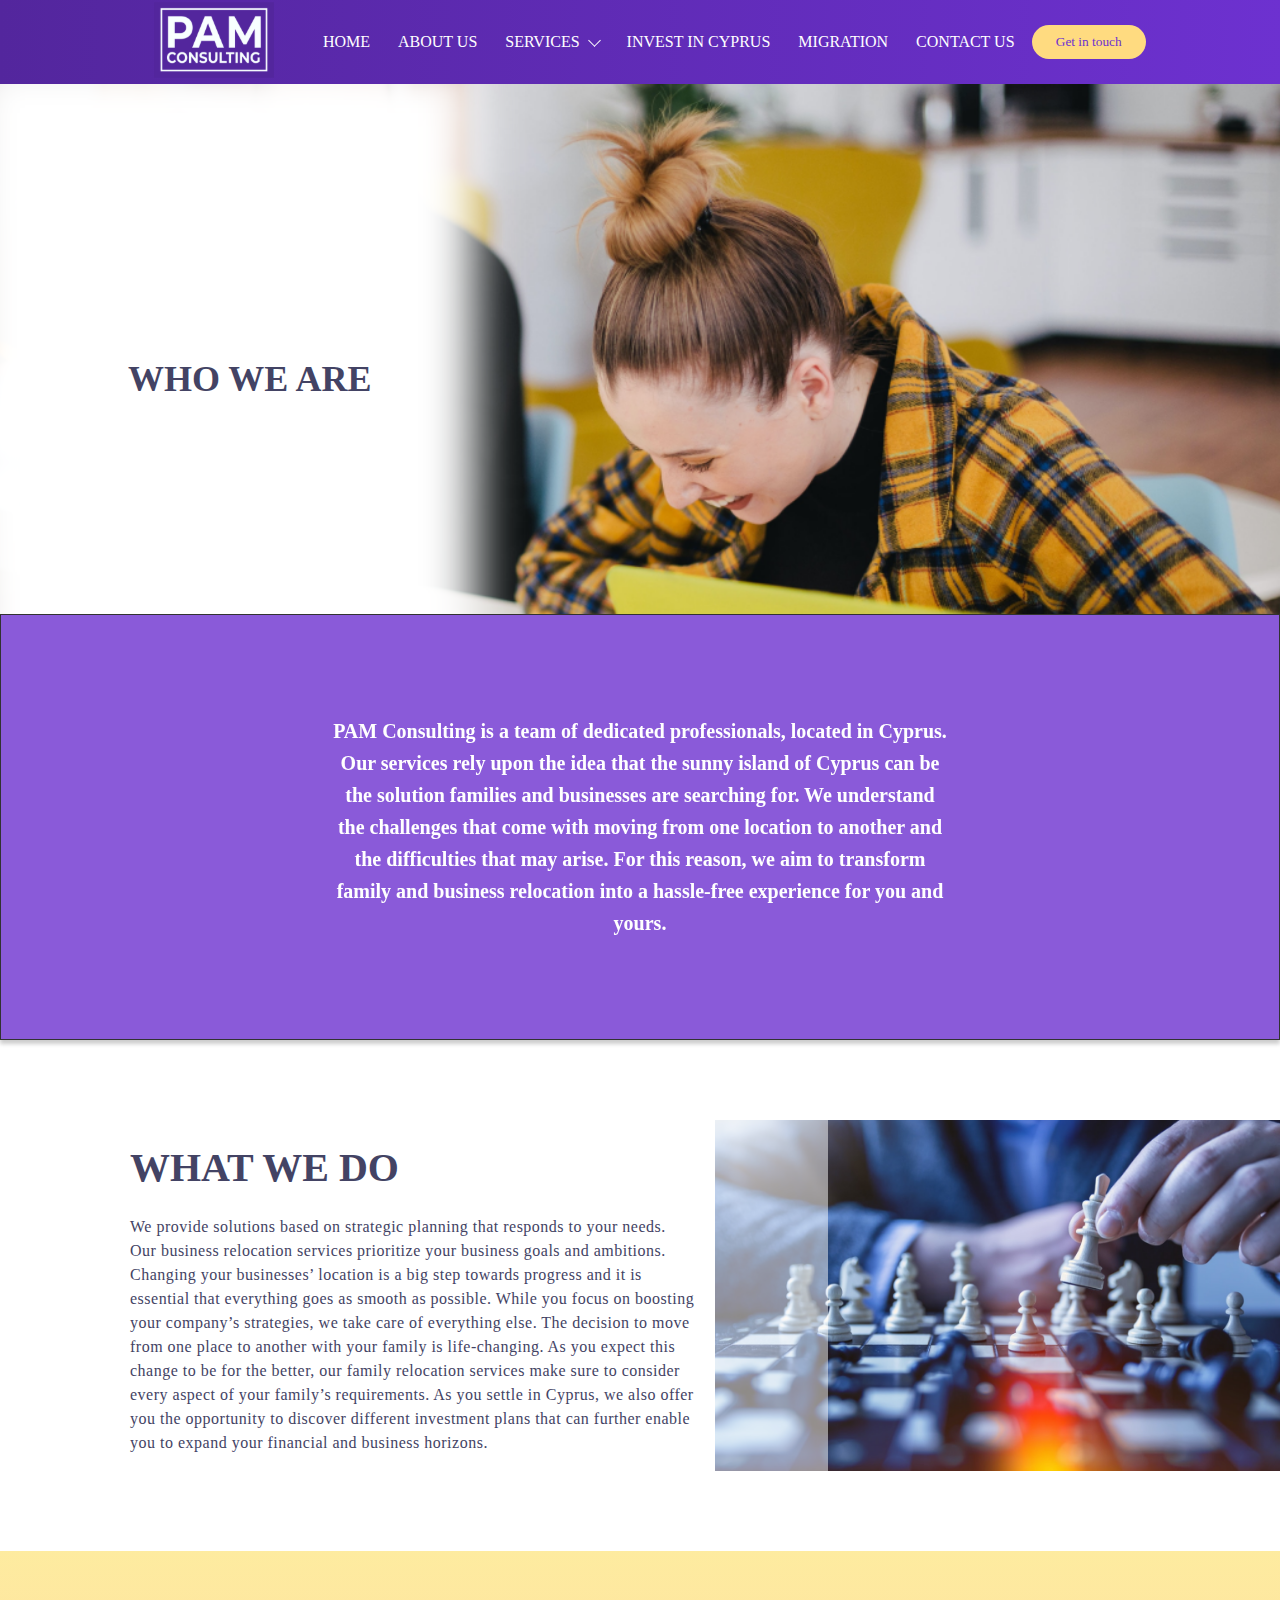
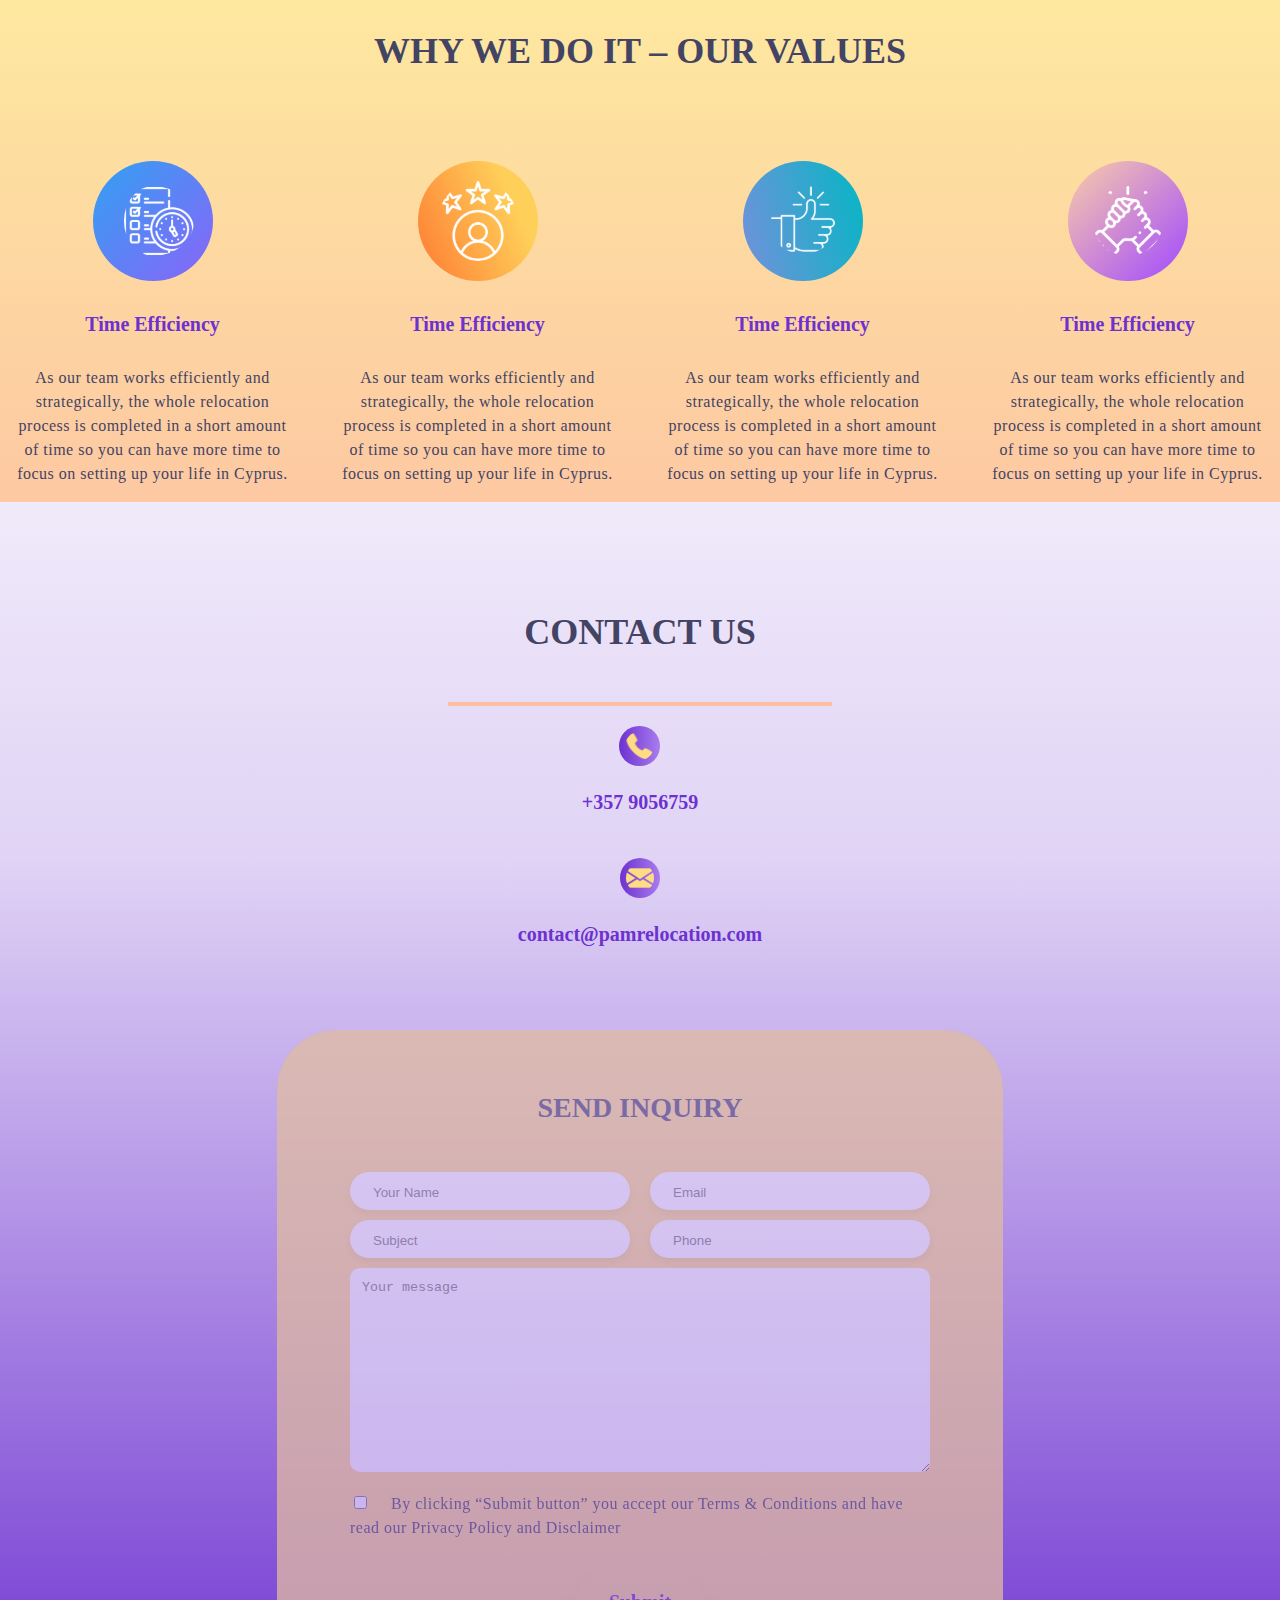
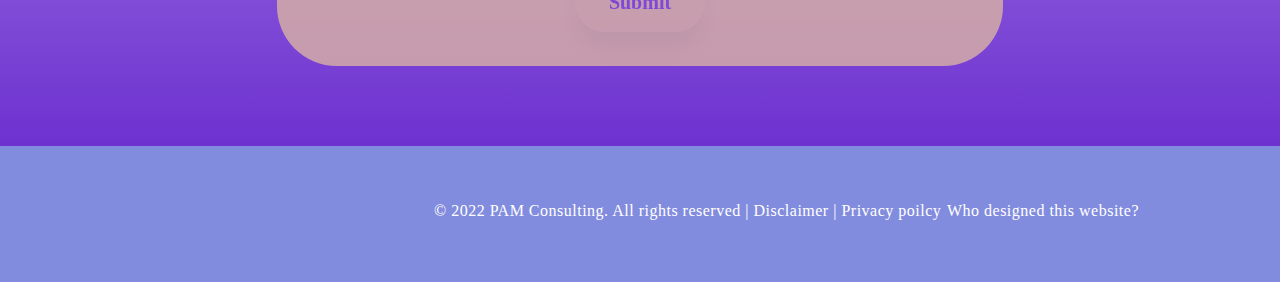
==== about.html @ a54dc1ad "page_About" ====
<!DOCTYPE html>
<html lang="en">
<head>
    <meta charset="UTF-8">
    <meta http-equiv="X-UA-Compatible" content="IE=edge">
    <meta name="viewport" content="width=device-width, initial-scale=1.0">
    <title>About</title>
    <link rel="stylesheet" href="css/about/about.css">
    <link rel="stylesheet" href="css/css_elements/form/form.css">
    <link rel="stylesheet" href="css/css_elements/menu/menu.css">
    <link rel="stylesheet" href="css/css_elements/footer/footer.css">
</head>
<body>
    <header>
        <div class="menu">
            <div class="logo"><img src="./img/header/logo.svg" alt="logo"></div>
        
            <nav>
                <div class="hamb">
                    <div class="hamb__field" id="hamb">
                        <span class="bar"></span>
                        <span class="bar"></span>
                        <span class="bar"></span>
                    </div>
                </div>
                
                <ul class="menu__list" id="menu__list">
                    <li>home</li>
                    <li>about us</li>
                    <li>
                        <a href="" class="menu-link">services</a>
                        <div class="triangle_down"></div>
                        <ul class="menu__sub-list">
                            <li><a href="" class="menu__sub-link">Investments opportunities</a></li>
                            <li><a href="" class="menu__sub-link">Business relocation</a></li>
                            <li><a href="" class="menu__sub-link">Family relocation</a></li>
                        </ul>
                    </li>
                    <li>invest in cyprus</li>
                    <li>migration</li>
                    <li>contact us</li>
                </ul>
            </nav>
            <div class="popup" id="popup"></div>
            
            <button>Get in touch</button>
            
        </div>
    </header>


   <div class="we_are">
    <p>who we are</p>
   </div>
   <div class="we_are_describing">
        <p>PAM Consulting is a team of dedicated professionals, located in Cyprus. 
            Our services rely upon the idea that the sunny island of Cyprus can be the solution families and businesses are searching for. 
            
            We understand the challenges that come with moving from one location to another and the difficulties that may arise. For this reason, we aim to transform family and business relocation into a hassle-free experience for you and yours.</p>
   </div>

   <div class="what_we_do">
    <div class="what_we_do_describing">
        <h2>What we do</h2>
        <p>We provide solutions based on strategic planning that responds to your needs.  Our business relocation services prioritize your business goals and ambitions. Changing your businesses’ location is a big step towards progress and it is essential that everything goes as smooth as possible. While you focus on boosting your company’s strategies, we take care of everything else. 

            The decision to move from one place to another with your family is life-changing. As you expect this change to be for the better, our family relocation services make sure to consider every aspect of your family’s requirements.  As you settle in Cyprus, we also offer you the opportunity to discover different investment plans that can further enable you to expand your financial and business horizons. </p>
    </div>
    <div class="what_we_do_image"></div>
   </div>


   <section class="why_we_do">
        <h2>Why We Do It – Our Values</h2>
        <div class="pluses">
            <div class="pluses_type">
                <img src="./img/about/icons/time 1.svg" alt="">
                <div class="pluses_type_describe">
                    <h4>Time Efficiency </h4>
                    <p>As our team works efficiently and strategically, the whole relocation process is completed in a short amount of time so you can have more time to focus on setting up your life in Cyprus.</p>
                </div>
            </div>
            <div class="pluses_type">
                <img src="./img/about/icons/customer-review 1.svg" alt="">
                <div class="pluses_type_describe">
                    <h4>Time Efficiency </h4>
                    <p>As our team works efficiently and strategically, the whole relocation process is completed in a short amount of time so you can have more time to focus on setting up your life in Cyprus.</p>
                </div>
            </div>
            <div class="pluses_type">
                <img src="./img/about/icons/agreement3.svg" alt="">
                <div class="pluses_type_describe">
                    <h4>Time Efficiency </h4>
                    <p>As our team works efficiently and strategically, the whole relocation process is completed in a short amount of time so you can have more time to focus on setting up your life in Cyprus.</p>
                </div>
            </div>
            <div class="pluses_type">
                <img src="./img/about/icons/support4.svg" alt="">
                <div class="pluses_type_describe">
                    <h4>Time Efficiency </h4>
                    <p>As our team works efficiently and strategically, the whole relocation process is completed in a short amount of time so you can have more time to focus on setting up your life in Cyprus.</p>
                </div>
            </div>
        </div>
   </section>

    <section class="contact">
        <h2>Contact Us</h2>
        <div class="line"></div>
    <div class="contact__info">
        <div class="phone">
            <img src="./img/main/contact/contact_tel_icon.svg" alt="">
            <p>+357 9056759</p>
        </div>
        <div class="mail">
            <img src="./img/main/contact/contact_gmail_icon.svg" alt="">
            <p>contact@pamrelocation.com</p>
        </div>

    </div>
    <div class="form">
        <form action="">
            <h3>send inquiry</h3>
            <div class="form__data"> 
                <input placeholder="Your Name" type="text">
                <input placeholder="Email" type="text">
                <input placeholder="Subject" type="text">
                <input placeholder="Phone" type="text">
                <textarea placeholder="Your message" class="email" name="email" id="" cols="30" rows="10"></textarea>
            </div>
            <div class="privacy_policy">
                <label for="checkbox">
                    <input id="checkbox" type="checkbox">
                    <span>By clicking “Submit button” you accept our Terms & Conditions and have read our Privacy Policy and Disclaimer</span>    
                </label>
                </div>
            <button>Submit</button>
            
        </form>
    </div>
</section>

<footer>
    <div class="footer_info">
        <p>© 2022 PAM Consulting. All rights reserved | Disclaimer | Privacy poilcy</p>
        <p>Who designed this website?</p>
    </div>
  </footer>

    <script src="js/script.js"></script>

</body>
</html>
---- css/about/about.css ----
body {
  padding: 0;
  margin: 0;
  -webkit-box-sizing: border-box;
          box-sizing: border-box;
}
body .we_are {
  background: url("/img/about/offer_team_image_1.png");
  background-size: cover;
  background-repeat: no-repeat;
  width: 100%;
  height: 530px;
  position: relative;
  overflow: hidden;
}
body .we_are p {
  position: absolute;
  top: 45%;
  left: 10%;
  color: black;
  z-index: 2;
  font-family: "Avenir Next";
  font-style: normal;
  font-weight: 600;
  font-size: 36px;
  line-height: 40px;
  /* identical to box height, or 111% */
  text-transform: uppercase;
  /* pam_color5 */
  color: #434364;
}
body .we_are::after {
  content: "";
  display: block;
  width: 513px;
  height: 623px;
  position: absolute;
  top: -31px;
  left: -35px;
  background-image: -webkit-gradient(linear, right top, left top, from(#ffffff), to(#ffffff));
  background-image: linear-gradient(to left, #ffffff, #ffffff);
  opacity: 1;
  -webkit-filter: blur(25px);
          filter: blur(25px);
}
body .we_are_describing {
  background-color: #6D31D0;
  opacity: 0.8;
  border: 1px solid #000000;
  -webkit-box-shadow: 0px 4px 4px rgba(0, 0, 0, 0.25);
          box-shadow: 0px 4px 4px rgba(0, 0, 0, 0.25);
  text-align: center;
  padding: 80px 330px;
}
body .we_are_describing p {
  font-family: "Montserrat";
  font-style: normal;
  font-weight: 600;
  font-size: 20px;
  line-height: 32px;
  color: #FFFFFF;
}
body .what_we_do {
  display: -webkit-box;
  display: -ms-flexbox;
  display: flex;
  -webkit-box-orient: horizontal;
  -webkit-box-direction: normal;
      -ms-flex-direction: row;
          flex-direction: row;
  -webkit-box-flex: 1;
      -ms-flex-positive: 1;
          flex-grow: 1;
  gap: 20px;
  padding: 80px 0px;
}
body .what_we_do .what_we_do_describing {
  margin-left: 130px;
  width: 100%;
}
body .what_we_do .what_we_do_describing h2 {
  font-family: "Avenir Next";
  font-style: normal;
  font-weight: 600;
  font-size: 40px;
  line-height: 29px;
  text-align: left;
  text-transform: uppercase;
  color: #434364;
}
body .what_we_do .what_we_do_describing p {
  font-family: "Avenir Next";
  font-style: normal;
  font-weight: 400;
  font-size: 16px;
  line-height: 24px;
  letter-spacing: 0.5px;
  color: #434364;
}
body .what_we_do .what_we_do_image {
  background: url("/img/about/unsplash_G8ucy10dpM8.png");
  background-size: cover;
  background-repeat: no-repeat;
  width: 100%;
  height: auto;
  position: relative;
}
body .what_we_do .what_we_do_image::before {
  content: "";
  position: absolute;
  background: #FFFFFF;
  opacity: 0.5;
  -webkit-transform: matrix(-1, 0, 0, 1, 0, 0);
          transform: matrix(-1, 0, 0, 1, 0, 0);
  height: 100%;
  width: 20%;
}
body .why_we_do {
  display: -webkit-box;
  display: -ms-flexbox;
  display: flex;
  -webkit-box-orient: vertical;
  -webkit-box-direction: normal;
      -ms-flex-direction: column;
          flex-direction: column;
  background: -webkit-gradient(linear, left top, left bottom, color-stop(-47.89%, #FEFC9E), color-stop(126.42%, #FDBFA3));
  background: linear-gradient(180deg, #FEFC9E -47.89%, #FDBFA3 126.42%);
}
body .why_we_do h2 {
  font-family: "Avenir Next";
  font-style: normal;
  font-weight: 600;
  font-size: 36px;
  line-height: 40px;
  text-align: center;
  text-transform: uppercase;
  color: #434364;
  margin-top: 80px;
}
body .why_we_do .pluses {
  display: -webkit-box;
  display: -ms-flexbox;
  display: flex;
  -webkit-box-orient: horizontal;
  -webkit-box-direction: normal;
      -ms-flex-direction: row;
          flex-direction: row;
  -ms-flex-wrap: wrap;
      flex-wrap: wrap;
  margin-top: 60px;
  -ms-flex-pack: distribute;
      justify-content: space-around;
  gap: 20px;
}
body .why_we_do .pluses .pluses_type {
  width: 280px;
  display: -webkit-box;
  display: -ms-flexbox;
  display: flex;
  -webkit-box-orient: vertical;
  -webkit-box-direction: normal;
      -ms-flex-direction: column;
          flex-direction: column;
  -webkit-box-align: center;
      -ms-flex-align: center;
          align-items: center;
  text-align: center;
}
body .why_we_do .pluses .pluses_type:first-child img:first-child {
  background: linear-gradient(133.48deg, #2EA3F2 -3.48%, #A651FB 130.9%);
  border-radius: 50%;
  padding: 25px 19px 25px 31px;
}
body .why_we_do .pluses .pluses_type:nth-child(2) img {
  background: linear-gradient(66.27deg, #FE6F2D -10.45%, #FFD059 76.78%);
  border-radius: 50%;
  padding: 20px;
  border-radius: 50%;
}
body .why_we_do .pluses .pluses_type:nth-child(3) img {
  background: linear-gradient(75.69deg, #828CDE -12.62%, #00B8C3 103.26%);
  padding: 20px;
  padding: 23px 25px 27px 25px;
  border-radius: 50%;
}
body .why_we_do .pluses .pluses_type:last-child img {
  background: linear-gradient(134.65deg, rgba(255, 185, 175, 0.3) -3.89%, #A651FB 94.34%);
  padding: 23px 25px 27px 25px;
  padding: 25px;
  border-radius: 50%;
}
body .why_we_do .pluses .pluses_type .pluses_type_describe h4 {
  font-family: "Montserrat";
  font-style: normal;
  font-weight: 600;
  font-size: 20px;
  line-height: 32px;
  text-align: center;
  color: #6D31D0;
}
body .why_we_do .pluses .pluses_type .pluses_type_describe p {
  font-family: "Avenir Next";
  font-style: normal;
  font-weight: 400;
  font-size: 16px;
  line-height: 24px;
  text-align: center;
  letter-spacing: 0.5px;
  color: #434364;
}
---- css/css_elements/form/form.css ----
.contact {
  display: -webkit-box;
  display: -ms-flexbox;
  display: flex;
  -webkit-box-orient: vertical;
  -webkit-box-direction: normal;
      -ms-flex-direction: column;
          flex-direction: column;
  -webkit-box-align: center;
      -ms-flex-align: center;
          align-items: center;
  -webkit-box-pack: justify;
      -ms-flex-pack: justify;
          justify-content: space-between;
  padding: 80px 130px;
  background: -webkit-gradient(linear, left top, left bottom, from(rgba(109, 49, 208, 0.1)), color-stop(28.65%, rgba(109, 49, 208, 0.21)), color-stop(53.12%, rgba(109, 49, 208, 0.475)), to(#6D31D0));
  background: linear-gradient(180deg, rgba(109, 49, 208, 0.1) 0%, rgba(109, 49, 208, 0.21) 28.65%, rgba(109, 49, 208, 0.475) 53.12%, #6D31D0 100%);
}
.contact .form {
  max-width: 100%;
  margin-top: 60px;
}
.contact .form form {
  display: -webkit-box;
  display: -ms-flexbox;
  display: flex;
  -webkit-box-orient: vertical;
  -webkit-box-direction: normal;
      -ms-flex-direction: column;
          flex-direction: column;
  -webkit-box-align: center;
      -ms-flex-align: center;
          align-items: center;
  -webkit-box-pack: justify;
      -ms-flex-pack: justify;
          justify-content: space-between;
  max-width: 580px;
  background-color: rgb(255, 219, 128);
  mix-blend-mode: normal;
  opacity: 0.5;
  -webkit-backdrop-filter: blur(500px);
          backdrop-filter: blur(500px);
  border-radius: 60px;
  padding: 34px 300px;
}
.contact .form form h3 {
  font-family: "AvenirNextCyr-Medium";
  font-style: normal;
  font-weight: 600;
  font-size: 28px;
  line-height: 32px;
  text-transform: uppercase;
  color: #434364;
}
.contact .form form .form__data {
  margin-top: 20px;
  display: -webkit-box;
  display: -ms-flexbox;
  display: flex;
  -webkit-box-orient: horizontal;
  -webkit-box-direction: normal;
      -ms-flex-direction: row;
          flex-direction: row;
  -ms-flex-wrap: wrap;
      flex-wrap: wrap;
  -webkit-box-pack: justify;
      -ms-flex-pack: justify;
          justify-content: space-between;
  gap: 10px;
}
.contact .form form .form__data input {
  background: #FFFFFF;
  -webkit-box-shadow: 0px 4px 8px rgba(28, 37, 44, 0.08);
          box-shadow: 0px 4px 8px rgba(28, 37, 44, 0.08);
  border-radius: 20px;
  padding: 12.5px 80px 10.5px 23px;
  border: none;
}
.contact .form form .form__data .email {
  display: -webkit-box;
  display: -ms-flexbox;
  display: flex;
  -webkit-box-flex: 1;
      -ms-flex-positive: 1;
          flex-grow: 1;
  height: 200px;
  border-radius: 10px;
  border: none;
}
.contact .form form .form__data .email::-webkit-input-placeholder {
  padding: 10px;
}
.contact .form form .form__data .email::-moz-placeholder {
  padding: 10px;
}
.contact .form form .form__data .email:-ms-input-placeholder {
  padding: 10px;
}
.contact .form form .form__data .email::-ms-input-placeholder {
  padding: 10px;
}
.contact .form form .form__data .email::placeholder {
  padding: 10px;
}
.contact .form form .privacy_policy {
  margin-top: 20px;
}
.contact .form form .privacy_policy input {
  border: 1px solid #FFFFFF;
  border-radius: 4px;
  margin-right: 20px;
}
.contact .form form .privacy_policy span {
  font-family: "AvenirNextCyr-Medium";
  font-style: normal;
  font-weight: 400;
  font-size: 16px;
  line-height: 24px;
  letter-spacing: 0.5px;
  color: #434364;
}
.contact .form form button {
  margin-top: 32px;
  padding: 18px 34px;
  font-family: "AvenirNextCyr-Medium";
  font-style: normal;
  font-weight: 700;
  font-size: 20px;
  line-height: 120%;
  text-align: center;
  color: #6D31D0;
  background: #FFDB80;
  -webkit-box-shadow: 0px 14px 23px rgba(28, 37, 44, 0.08);
          box-shadow: 0px 14px 23px rgba(28, 37, 44, 0.08);
  border-radius: 30px;
  opacity: 1;
  border: none;
}
.contact h2 {
  font-family: "AvenirNextCyr-Medium";
  font-style: normal;
  font-weight: 600;
  font-size: 36px;
  line-height: 40px;
  text-align: center;
  text-transform: uppercase;
  color: #434364;
}
.contact .line {
  width: 380px;
  margin-top: 20px;
  border: 2px solid #FDBFA3;
}
.contact .contact__info {
  display: -webkit-box;
  display: -ms-flexbox;
  display: flex;
  -webkit-box-orient: vertical;
  -webkit-box-direction: normal;
      -ms-flex-direction: column;
          flex-direction: column;
  -webkit-box-align: center;
      -ms-flex-align: center;
          align-items: center;
  -webkit-box-pack: justify;
      -ms-flex-pack: justify;
          justify-content: space-between;
}
.contact .contact__info div {
  display: -webkit-box;
  display: -ms-flexbox;
  display: flex;
  -webkit-box-orient: vertical;
  -webkit-box-direction: normal;
      -ms-flex-direction: column;
          flex-direction: column;
  -webkit-box-align: center;
      -ms-flex-align: center;
          align-items: center;
  margin-top: 20px;
}
.contact .contact__info div img {
  padding: 6px;
  background: -webkit-gradient(linear, left top, right top, from(#6D31D0), color-stop(104.7%, #AB80EF));
  background: linear-gradient(90deg, #6D31D0 0%, #AB80EF 104.7%);
  border-radius: 20px;
}
.contact .contact__info div p {
  font-family: "Montserrat";
  font-style: normal;
  font-weight: 600;
  font-size: 20px;
  line-height: 32px;
  color: #6D31D0;
  margin-top: 20px;
}

@media (max-width: 1434px) {
  .contact .form form {
    padding: 34px 73px;
  }
}
@media (max-width: 1000px) {
  .contact .form form {
    padding: 16px 60px;
  }
}
@media (max-width: 920px) {
  .contact .form form {
    padding: 16px 41px;
  }
  .contact .form form .form__data input {
    padding: 12.5px 63px 10.5px 23px;
  }
}
@media (max-width: 768px) {
  .contact .form {
    max-width: 100%;
    margin-top: 60px;
  }
  .contact .form form {
    display: -webkit-box;
    display: -ms-flexbox;
    display: flex;
    -webkit-box-orient: vertical;
    -webkit-box-direction: normal;
        -ms-flex-direction: column;
            flex-direction: column;
    -webkit-box-align: center;
        -ms-flex-align: center;
            align-items: center;
    -webkit-box-pack: justify;
        -ms-flex-pack: justify;
            justify-content: space-between;
    max-width: 580px;
    padding: 9px 14px;
  }
  .contact .form form .form__data input {
    padding: 12.5px 30px 10.5px 23px;
    -webkit-box-flex: 1;
        -ms-flex-positive: 1;
            flex-grow: 1;
  }
}
@media (max-width: 480px) {
  .contact {
    padding: 80px 40px;
  }
  .contact .form form .form__data input {
    width: 100%;
  }
}
---- css/css_elements/menu/menu.css ----
header .menu {
  padding: 20px 0;
  max-width: 100%;
  display: -webkit-box;
  display: -ms-flexbox;
  display: flex;
  -webkit-box-orient: horizontal;
  -webkit-box-direction: normal;
      -ms-flex-direction: row;
          flex-direction: row;
  -webkit-box-align: center;
      -ms-flex-align: center;
          align-items: center;
  -webkit-box-pack: justify;
      -ms-flex-pack: justify;
          justify-content: space-between;
  background: linear-gradient(90.49deg, #53269D 0%, #6D31D0 100.2%);
}
header .menu * {
  font-family: "AvenirNextCyr-Medium";
}
header .menu .logo,
header .menu li,
header .menu button {
  cursor: pointer;
}
header .menu .logo {
  margin-left: 130px;
}
header .menu nav > ul {
  display: -webkit-box;
  display: -ms-flexbox;
  display: flex;
  gap: 28px;
}
header .menu nav > ul li {
  list-style-type: none;
  color: #ffffff;
  text-transform: uppercase;
  display: -webkit-box;
  display: -ms-flexbox;
  display: flex;
  -webkit-box-align: center;
      -ms-flex-align: center;
          align-items: center;
}
header .menu nav > ul li img {
  margin-left: 5px;
}
header .menu button {
  background: #FFDB80;
  border-radius: 30px;
  border: none;
  color: #6D31D0;
  padding: 9px 24px;
  margin-right: 110px;
}

header .menu {
  padding: 0 20px;
  display: -webkit-box;
  display: -ms-flexbox;
  display: flex;
  -webkit-box-orient: horizontal;
  -webkit-box-direction: normal;
      -ms-flex-direction: row;
          flex-direction: row;
  -ms-flex-pack: distribute;
      justify-content: space-around;
  -webkit-box-align: center;
      -ms-flex-align: center;
          align-items: center;
}
header .menu .menu__list > li {
  position: relative;
}
header .menu .menu__list > li a {
  text-decoration: none;
}
header .menu .menu__list > li .menu-link {
  color: #FFFFFF;
  font-style: 16px;
}
header .menu .menu__list > li .triangle_down {
  position: relative;
  top: -2px;
  content: "";
  display: inline-block;
  width: 8px;
  height: 8px;
  border-right: 0.1em solid #FFFFFF;
  border-top: 0.1em solid #FFFFFF;
  -webkit-transform: rotate(135deg);
          transform: rotate(135deg);
  margin-left: 10px;
}
header .menu nav .hamb {
  display: none;
}
header .menu nav .popup {
  display: none;
}
header .menu .menu__list > li:hover .menu__sub-list {
  opacity: 1;
  visibility: visible;
  -webkit-transform: translate(0px, 0px);
          transform: translate(0px, 0px);
  pointer-events: all;
  display: -webkit-box;
  display: -ms-flexbox;
  display: flex;
  -webkit-box-orient: vertical;
  -webkit-box-direction: normal;
      -ms-flex-direction: column;
          flex-direction: column;
  -webkit-box-align: center;
      -ms-flex-align: center;
          align-items: center;
  -webkit-box-pack: justify;
      -ms-flex-pack: justify;
          justify-content: space-between;
}
header .menu .menu__sub-list {
  position: absolute;
  top: 100%;
  right: 0;
  background-color: #FFFFFF;
  color: #000;
  padding: 15px;
  min-width: 300px;
  opacity: 0;
  display: none;
  z-index: 99;
  padding: 19px 10px;
  -webkit-transition: 0.5s;
  transition: 0.5s;
}
header .menu .menu__sub-list li {
  font-family: "AvenirNextCyr-Medium";
  font-style: normal;
  font-weight: 400;
  font-size: 18px;
  line-height: 120%;
  text-align: center;
  color: #434364;
}
header .menu .menu__sub-list li:not(:first-child) {
  margin-top: 8px;
}

@media (max-width: 1240px) {
  header .menu .logo {
    margin-left: 20px;
  }
  header .menu button {
    margin-right: 20px;
  }
}
@media (max-width: 1020px) {
  header .menu nav > ul > li {
    font-size: 14px;
  }

  .moving .moving__content img {
    max-width: 17%;
  }
}
@media (max-width: 1000px) {
  header .menu {
    position: fixed;
    top: 0px;
    display: -webkit-box;
    display: -ms-flexbox;
    display: flex;
    -webkit-box-flex: 1;
        -ms-flex-positive: 1;
            flex-grow: 1;
    width: 100%;
    z-index: 99;
  }
  header .menu .menu__list {
    display: none;
  }
  header .menu .menu__list li .triangle_down {
    position: relative;
    top: 14px;
    content: "";
    display: inline-block;
    width: 8px;
    height: 8px;
    border-right: 0.1em solid #000;
    border-top: 0.1em solid #000;
    -webkit-transform: rotate(135deg);
    transform: rotate(135deg);
    margin-left: 10px;
  }
  header .menu nav .hamb {
    display: -webkit-box;
    display: -ms-flexbox;
    display: flex;
    -webkit-box-align: center;
        -ms-flex-align: center;
            align-items: center;
  }
  header .menu .popup .menu__list {
    width: 100%;
    height: 100%;
    display: -webkit-box;
    display: -ms-flexbox;
    display: flex;
    -webkit-box-orient: vertical;
    -webkit-box-direction: normal;
        -ms-flex-direction: column;
            flex-direction: column;
    -webkit-box-align: center;
        -ms-flex-align: center;
            align-items: center;
    -webkit-box-pack: start;
        -ms-flex-pack: start;
            justify-content: start;
    padding: 40px 0;
    overflow: auto;
  }
  header .menu .popup .menu__list li, header .menu .popup .menu__list a {
    margin-top: 9px;
  }
  header .menu .popup .menu__list li {
    width: 100%;
    margin-right: 0;
    display: -webkit-box;
    display: -ms-flexbox;
    display: flex;
    -webkit-box-pack: center;
        -ms-flex-pack: center;
            justify-content: center;
    padding: 20px 0;
    text-decoration: none;
    font-family: "AvenirNextCyr-Medium";
    font-style: normal;
    font-weight: 500;
    font-size: 16px;
    line-height: 140%;
    text-align: center;
    text-transform: uppercase;
    color: #434364;
  }
  header .menu .popup .menu__list li a {
    color: #434364;
  }
  header .menu .bar {
    display: block;
    width: 30px;
    height: 3px;
    margin: 6px auto;
    background-color: #fff;
    -webkit-transition: 0.4s;
    transition: 0.4s;
  }
  header .menu .hamb__field.active .bar:nth-child(2) {
    opacity: 0;
  }
  header .menu .hamb__field.active .bar:nth-child(1) {
    -webkit-transform: translateY(9px) rotate(45deg);
            transform: translateY(9px) rotate(45deg);
  }
  header .menu .hamb__field.active .bar:nth-child(3) {
    -webkit-transform: translateY(-9px) rotate(-45deg);
            transform: translateY(-9px) rotate(-45deg);
  }

  body.noscroll {
    overflow: hidden;
  }

  .menu .popup {
    position: fixed;
    top: 75px;
    left: -100%;
    width: 100%;
    height: 100%;
    background-color: #fff;
    z-index: 100;
    display: -webkit-box;
    display: -ms-flexbox;
    display: flex;
    -webkit-transition: 0.3s;
    transition: 0.3s;
  }

  .popup.open {
    left: 0;
    z-index: 100;
  }
  .popup.open .menu__list .menu__sub-list {
    display: -webkit-box;
    display: -ms-flexbox;
    display: flex;
    -webkit-box-orient: vertical;
    -webkit-box-direction: normal;
        -ms-flex-direction: column;
            flex-direction: column;
    -webkit-box-align: center;
        -ms-flex-align: center;
            align-items: center;
    position: absolute;
    top: 100%;
    left: 120px;
    border: 1px solid #434364;
    color: #000;
    max-width: 200px;
    padding: 15px;
  }

  header .menu {
    display: -webkit-box;
    display: -ms-flexbox;
    display: flex;
    -webkit-box-orient: horizontal;
    -webkit-box-direction: normal;
        -ms-flex-direction: row;
            flex-direction: row;
    padding: 0px;
  }
  header .menu .logo {
    margin-left: 0px;
    -webkit-box-ordinal-group: 2;
        -ms-flex-order: 1;
            order: 1;
  }
  header .menu nav {
    -webkit-box-ordinal-group: 4;
        -ms-flex-order: 3;
            order: 3;
  }
  header .menu button {
    margin-right: 0;
    -webkit-box-ordinal-group: 3;
        -ms-flex-order: 2;
            order: 2;
  }
}
@media (max-width: 480px) {
  header .menu {
    display: -webkit-box;
    display: -ms-flexbox;
    display: flex;
    -webkit-box-orient: horizontal;
    -webkit-box-direction: normal;
        -ms-flex-direction: row;
            flex-direction: row;
    padding: 0px;
  }
  header .menu .logo {
    margin-left: 0px;
    -webkit-box-ordinal-group: 2;
        -ms-flex-order: 1;
            order: 1;
  }
  header .menu nav {
    -webkit-box-ordinal-group: 4;
        -ms-flex-order: 3;
            order: 3;
  }
  header .menu button {
    margin-right: 0;
    -webkit-box-ordinal-group: 3;
        -ms-flex-order: 2;
            order: 2;
  }
}
---- css/css_elements/footer/footer.css ----
footer {
  background: #828CDE;
}
footer .footer_info {
  display: -webkit-box;
  display: -ms-flexbox;
  display: flex;
  -webkit-box-orient: horizontal;
  -webkit-box-direction: normal;
      -ms-flex-direction: row;
          flex-direction: row;
  -webkit-box-align: center;
      -ms-flex-align: center;
          align-items: center;
  -webkit-box-pack: justify;
      -ms-flex-pack: justify;
          justify-content: space-between;
  color: #FFFFFF;
  padding: 37px 141px 43px 434px;
}
footer .footer_info p {
  font-family: "AvenirNextCyr-Medium";
  font-style: normal;
  font-weight: 400;
  font-size: 16px;
  line-height: 24px;
  text-align: center;
  letter-spacing: 0.5px;
  color: #FFFFFF;
}

@media (max-width: 1000px) {
  footer .footer_info {
    padding: 9px 52px 26px 175px;
  }
}
@media (max-width: 480px) {
  footer .footer_info {
    display: -webkit-box;
    display: -ms-flexbox;
    display: flex;
    -webkit-box-orient: vertical;
    -webkit-box-direction: normal;
        -ms-flex-direction: column;
            flex-direction: column;
    gap: 10px;
    padding: 9px 52px 26px 60px;
  }
}
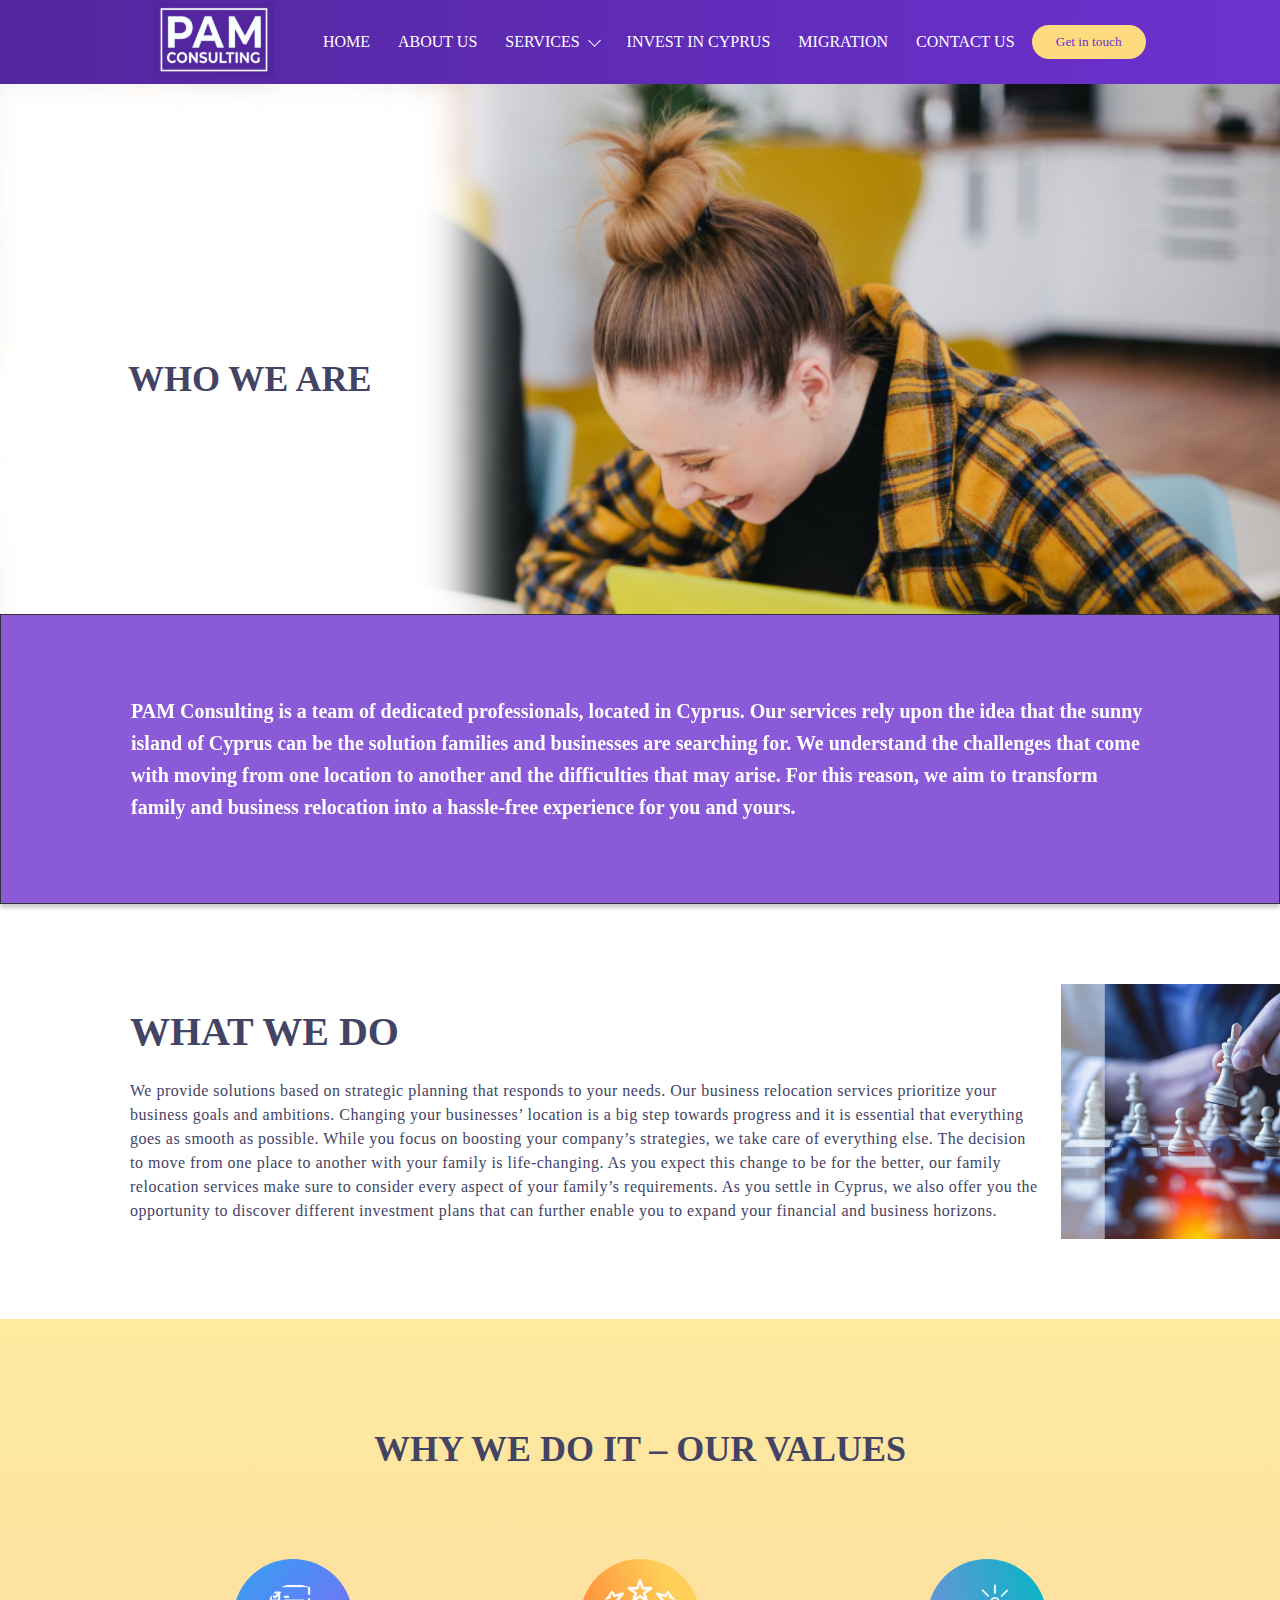
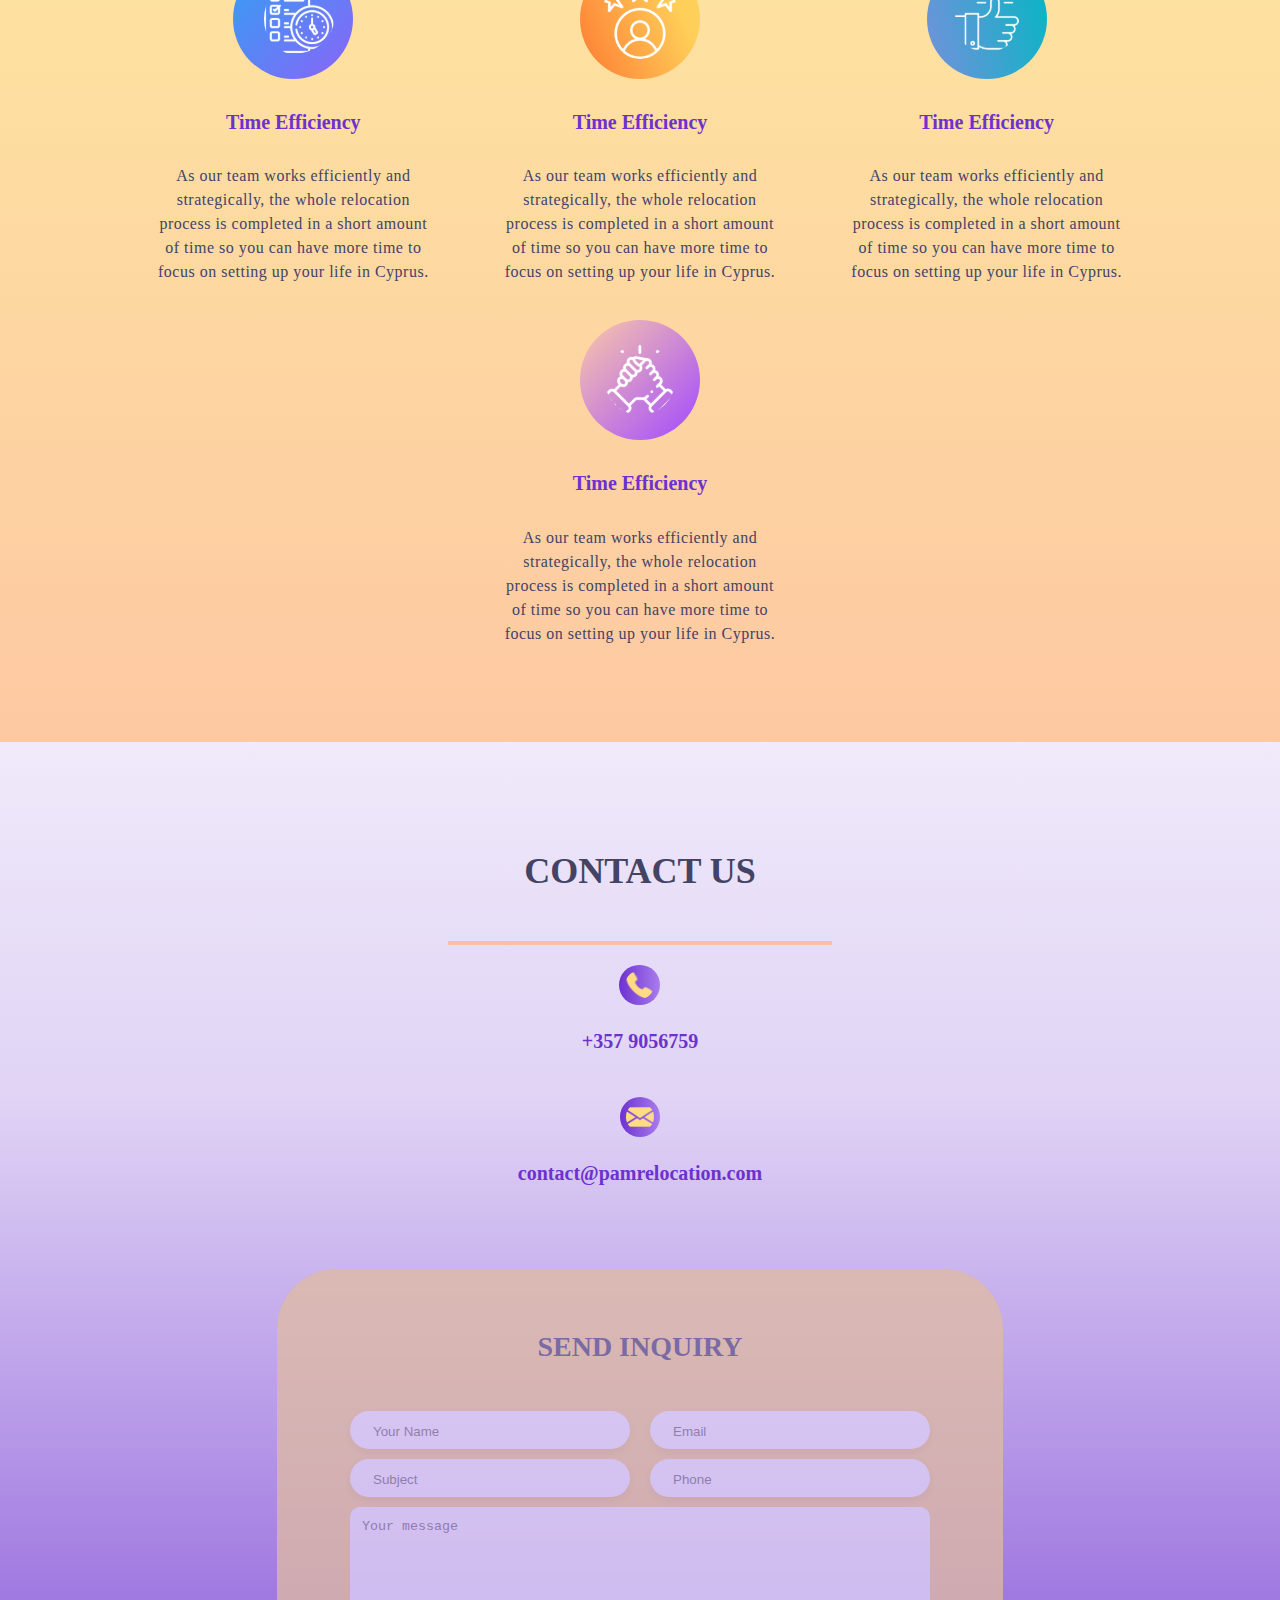
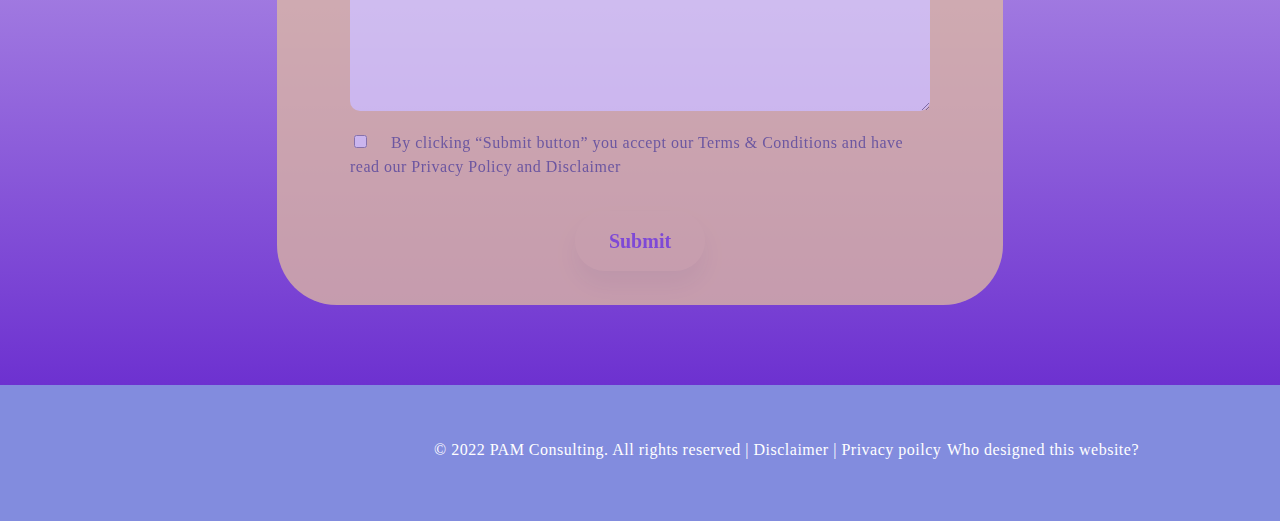
==== commit ba39896e: "adaptive_for_pageAbout" ====
--- a/about.html
+++ b/about.html
@@ -6,6 +6,7 @@
     <meta name="viewport" content="width=device-width, initial-scale=1.0">
     <title>About</title>
     <link rel="stylesheet" href="css/about/about.css">
+    <link rel="stylesheet" href="css/adaptive/adaptive_about.css">
     <link rel="stylesheet" href="css/css_elements/form/form.css">
     <link rel="stylesheet" href="css/css_elements/menu/menu.css">
     <link rel="stylesheet" href="css/css_elements/footer/footer.css">
--- a/css/about/about.css
+++ b/css/about/about.css
@@ -8,6 +8,7 @@
   background: url("/img/about/offer_team_image_1.png");
   background-size: cover;
   background-repeat: no-repeat;
+  background-position-x: center;
   width: 100%;
   height: 530px;
   position: relative;
@@ -19,7 +20,7 @@
   left: 10%;
   color: black;
   z-index: 2;
-  font-family: "Avenir Next";
+  font-family: "AvenirNextCyr-Medium";
   font-style: normal;
   font-weight: 600;
   font-size: 36px;
@@ -49,8 +50,7 @@
   border: 1px solid #000000;
   -webkit-box-shadow: 0px 4px 4px rgba(0, 0, 0, 0.25);
           box-shadow: 0px 4px 4px rgba(0, 0, 0, 0.25);
-  text-align: center;
-  padding: 80px 330px;
+  text-align: left;
 }
 body .we_are_describing p {
   font-family: "Montserrat";
@@ -59,6 +59,7 @@
   font-size: 20px;
   line-height: 32px;
   color: #FFFFFF;
+  margin: 80px 130px;
 }
 body .what_we_do {
   display: -webkit-box;
@@ -76,10 +77,9 @@
 }
 body .what_we_do .what_we_do_describing {
   margin-left: 130px;
-  width: 100%;
 }
 body .what_we_do .what_we_do_describing h2 {
-  font-family: "Avenir Next";
+  font-family: "AvenirNextCyr-Medium";
   font-style: normal;
   font-weight: 600;
   font-size: 40px;
@@ -89,7 +89,7 @@
   color: #434364;
 }
 body .what_we_do .what_we_do_describing p {
-  font-family: "Avenir Next";
+  font-family: "AvenirNextCyr-Medium";
   font-style: normal;
   font-weight: 400;
   font-size: 16px;
@@ -101,6 +101,7 @@
   background: url("/img/about/unsplash_G8ucy10dpM8.png");
   background-size: cover;
   background-repeat: no-repeat;
+  background-position-x: center;
   width: 100%;
   height: auto;
   position: relative;
@@ -125,9 +126,10 @@
           flex-direction: column;
   background: -webkit-gradient(linear, left top, left bottom, color-stop(-47.89%, #FEFC9E), color-stop(126.42%, #FDBFA3));
   background: linear-gradient(180deg, #FEFC9E -47.89%, #FDBFA3 126.42%);
+  padding: 80px 130px;
 }
 body .why_we_do h2 {
-  font-family: "Avenir Next";
+  font-family: "AvenirNextCyr-Medium";
   font-style: normal;
   font-weight: 600;
   font-size: 36px;
@@ -135,7 +137,6 @@
   text-align: center;
   text-transform: uppercase;
   color: #434364;
-  margin-top: 80px;
 }
 body .why_we_do .pluses {
   display: -webkit-box;
@@ -199,7 +200,7 @@
   color: #6D31D0;
 }
 body .why_we_do .pluses .pluses_type .pluses_type_describe p {
-  font-family: "Avenir Next";
+  font-family: "AvenirNextCyr-Medium";
   font-style: normal;
   font-weight: 400;
   font-size: 16px;
--- a/css/adaptive/adaptive_about.css
+++ b/css/adaptive/adaptive_about.css
@@ -0,0 +1,99 @@
+@media (max-width: 1000px) {
+  body .we_are p {
+    top: 120px;
+    left: 35%;
+    z-index: 2;
+  }
+  body .we_are::after {
+    width: 120%;
+    height: 300px;
+    top: -31px;
+    left: -35px;
+  }
+  body .what_we_do {
+    display: -webkit-box;
+    display: -ms-flexbox;
+    display: flex;
+    -webkit-box-orient: vertical;
+    -webkit-box-direction: normal;
+        -ms-flex-direction: column;
+            flex-direction: column;
+    -webkit-box-flex: 1;
+        -ms-flex-positive: 1;
+            flex-grow: 1;
+    gap: 20px;
+    padding: 80px 110px;
+  }
+  body .what_we_do .what_we_do_describing {
+    margin-left: 0px;
+    width: 100%;
+  }
+  body .what_we_do .what_we_do_image {
+    width: 100%;
+    height: 460px;
+  }
+  body .what_we_do .what_we_do_image::before {
+    display: none;
+  }
+}
+@media (max-width: 768px) {
+  body .what_we_do {
+    display: -webkit-box;
+    display: -ms-flexbox;
+    display: flex;
+    -webkit-box-orient: vertical;
+    -webkit-box-direction: normal;
+        -ms-flex-direction: column;
+            flex-direction: column;
+    -webkit-box-flex: 1;
+        -ms-flex-positive: 1;
+            flex-grow: 1;
+    gap: 20px;
+    padding: 60px 0px 0px 0px;
+  }
+  body .what_we_do .what_we_do_describing {
+    width: 100%;
+    padding: 0 0;
+  }
+  body .what_we_do .what_we_do_describing p, body .what_we_do .what_we_do_describing h2 {
+    padding: 0px 80px;
+  }
+  body .what_we_do .what_we_do_image {
+    width: 100%;
+    height: 460px;
+  }
+  body .what_we_do .what_we_do_image::before {
+    display: none;
+  }
+  body .why_we_do {
+    padding: 80px 76px;
+  }
+  body .why_we_do .pluses .pluses_type {
+    width: 241px;
+  }
+}
+@media (max-width: 480px) {
+  body .we_are p {
+    top: 120px;
+    left: 20%;
+    z-index: 2;
+  }
+  body .we_are_describing p {
+    margin: 50px 40px;
+  }
+  body .what_we_do .what_we_do_describing h2,
+body .what_we_do .what_we_do_describing p {
+    padding: 0px 31px;
+  }
+  body .why_we_do {
+    padding: 80px 58px;
+  }
+  body .why_we_do .pluses .pluses_type {
+    width: 152px;
+  }
+  body .contact .line {
+    width: 200px;
+    margin-top: 20px;
+    border: 2px solid #FDBFA3;
+  }
+}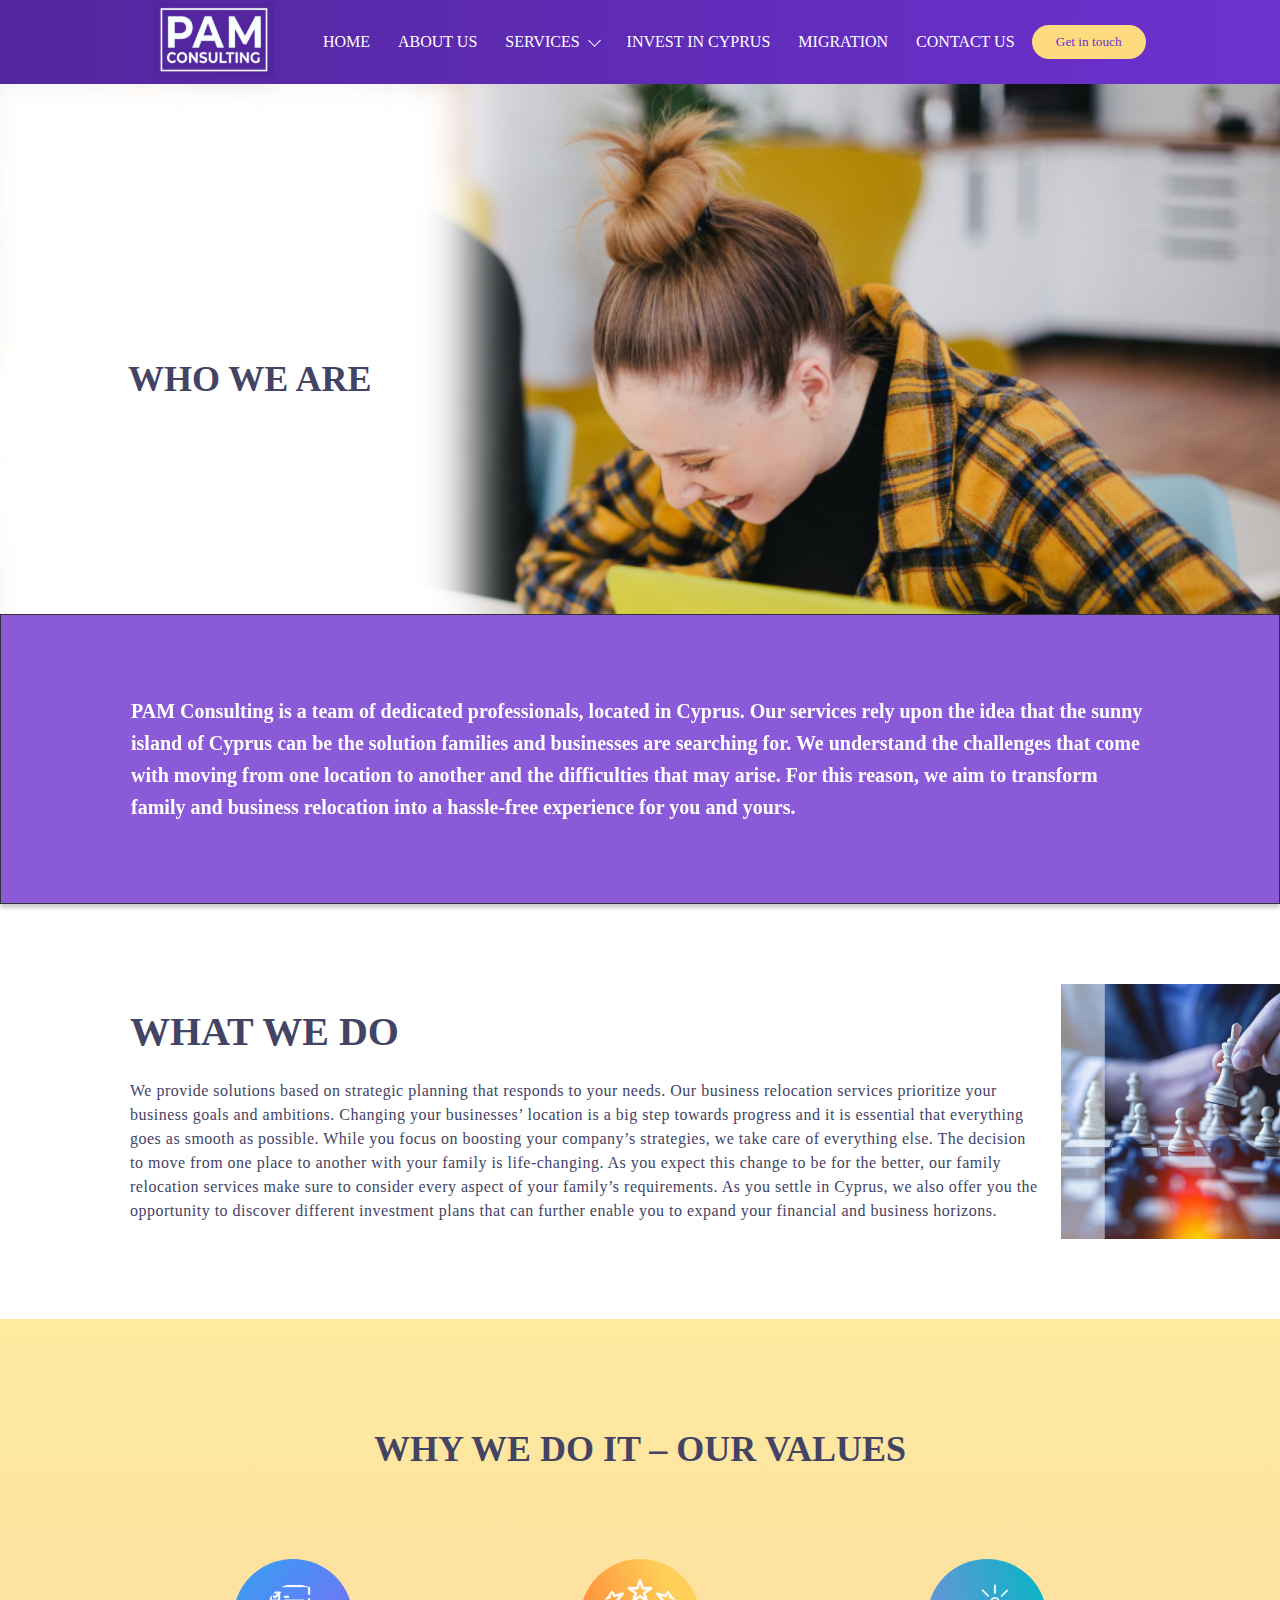
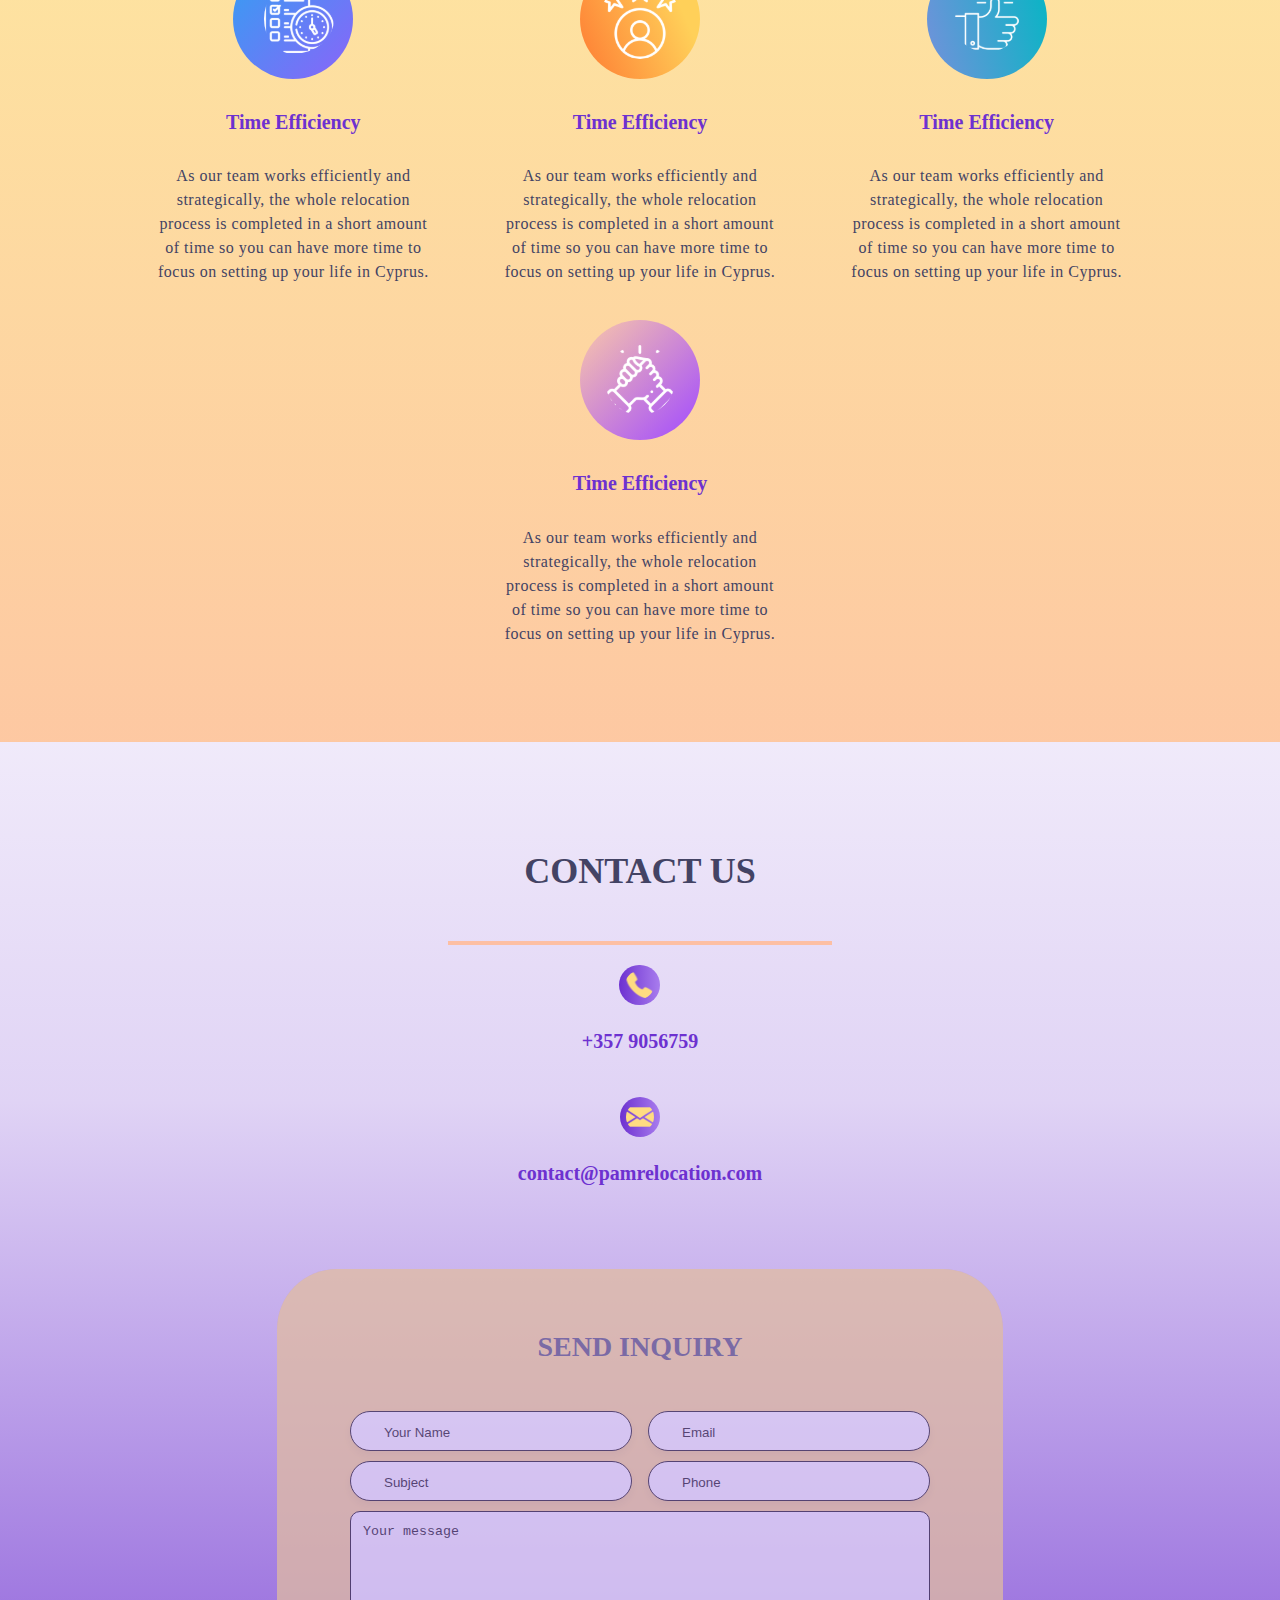
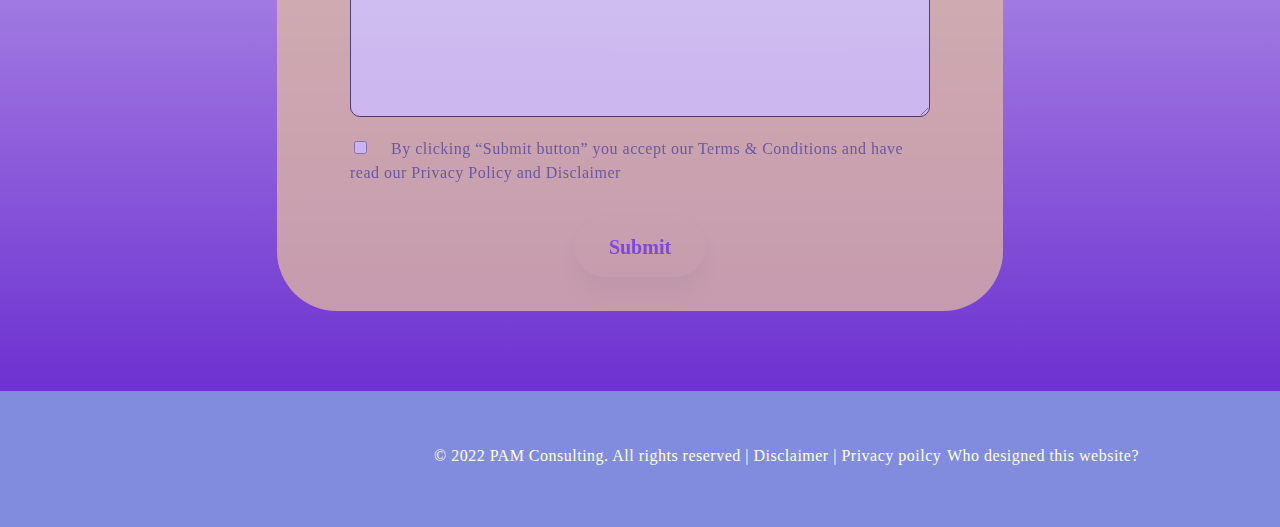
==== commit d17d2030: "formValidation_and_ModalWindow" ====
--- a/about.html
+++ b/about.html
@@ -108,17 +108,17 @@
     <section class="contact">
         <h2>Contact Us</h2>
         <div class="line"></div>
-    <div class="contact__info">
-        <div class="phone">
-            <img src="./img/main/contact/contact_tel_icon.svg" alt="">
-            <p>+357 9056759</p>
-        </div>
-        <div class="mail">
-            <img src="./img/main/contact/contact_gmail_icon.svg" alt="">
-            <p>contact@pamrelocation.com</p>
-        </div>
+        <div class="contact__info">
+            <div class="phone">
+                <img src="./img/main/contact/contact_tel_icon.svg" alt="">
+                <p>+357 9056759</p>
+            </div>
+            <div class="mail">
+                <img src="./img/main/contact/contact_gmail_icon.svg" alt="">
+                <p>contact@pamrelocation.com</p>
+            </div>
+     </div>
 
-    </div>
     <div class="form">
         <form action="">
             <h3>send inquiry</h3>
@@ -135,11 +135,18 @@
                     <span>By clicking “Submit button” you accept our Terms & Conditions and have read our Privacy Policy and Disclaimer</span>    
                 </label>
                 </div>
-            <button>Submit</button>
+                <button class="myBtn">Submit</button>
             
         </form>
     </div>
 </section>
+<div class="modal">
+    <div class="modal-content">
+        <h2>Thank You!</h2>
+        <h3>Your request is being reviewed</h3>
+        <p>One of our team members will get in touch with you soon</p>
+    </div>
+</div>
 
 <footer>
     <div class="footer_info">
--- a/css/about/about.css
+++ b/css/about/about.css
@@ -18,7 +18,6 @@
   position: absolute;
   top: 45%;
   left: 10%;
-  color: black;
   z-index: 2;
   font-family: "AvenirNextCyr-Medium";
   font-style: normal;
--- a/css/css_elements/form/form.css
+++ b/css/css_elements/form/form.css
@@ -1,3 +1,55 @@
+body .modal {
+  display: none;
+  position: fixed;
+  z-index: 99;
+  left: 0;
+  top: 0;
+  width: 100%;
+  height: 100%;
+  overflow: auto;
+  background-color: rgba(86, 97, 87, 0.5);
+}
+body .modal .modal-content {
+  margin: 15% auto;
+  padding: 20px;
+  background: rgba(255, 235, 128, 0.5);
+  -webkit-backdrop-filter: blur(500px);
+          backdrop-filter: blur(500px);
+  width: 80%;
+  text-align: center;
+  border-radius: 30px;
+}
+body .modal .modal-content h2 {
+  font-family: "Avenir Next";
+  font-style: normal;
+  font-weight: 600;
+  font-size: 36px;
+  line-height: 40px;
+  text-align: center;
+  text-transform: uppercase;
+  color: #434364;
+}
+body .modal .modal-content h3 {
+  font-family: "Avenir Next";
+  font-style: normal;
+  font-weight: 600;
+  font-size: 28px;
+  line-height: 32px;
+  text-align: center;
+  text-transform: uppercase;
+  color: #434364;
+}
+body .modal .modal-content p {
+  font-family: "Avenir Next";
+  font-style: normal;
+  font-weight: 400;
+  font-size: 16px;
+  line-height: 24px;
+  text-align: center;
+  letter-spacing: 0.5px;
+  color: #434364;
+}
+
 .contact {
   display: -webkit-box;
   display: -ms-flexbox;
@@ -68,13 +120,50 @@
           justify-content: space-between;
   gap: 10px;
 }
+.contact .form form .form__data .error {
+  padding: 0;
+  font-size: 80%;
+  color: #fff;
+  background-color: #900;
+  border-radius: 0 0 5px 5px;
+  -webkit-box-sizing: border-box;
+          box-sizing: border-box;
+}
+.contact .form form .form__data .error.active {
+  padding: 0.3em;
+  width: 100%;
+}
 .contact .form form .form__data input {
   background: #FFFFFF;
   -webkit-box-shadow: 0px 4px 8px rgba(28, 37, 44, 0.08);
           box-shadow: 0px 4px 8px rgba(28, 37, 44, 0.08);
   border-radius: 20px;
   padding: 12.5px 80px 10.5px 23px;
-  border: none;
+  border: 1.5px solid #000;
+  outline: none;
+}
+.contact .form form .form__data input::-webkit-input-placeholder {
+  padding: 10px;
+  color: #000;
+}
+.contact .form form .form__data input::-moz-placeholder {
+  padding: 10px;
+  color: #000;
+}
+.contact .form form .form__data input:-ms-input-placeholder {
+  padding: 10px;
+  color: #000;
+}
+.contact .form form .form__data input::-ms-input-placeholder {
+  padding: 10px;
+  color: #000;
+}
+.contact .form form .form__data input::placeholder {
+  padding: 10px;
+  color: #000;
+}
+.contact .form form .form__data input:invalid:required {
+  background: rgba(193, 156, 81, 0.3);
 }
 .contact .form form .form__data .email {
   display: -webkit-box;
@@ -85,22 +174,30 @@
           flex-grow: 1;
   height: 200px;
   border-radius: 10px;
-  border: none;
+  border: 1.5px solid #000;
+}
+.contact .form form .form__data .email:invalid:required {
+  background: rgba(193, 156, 81, 0.3);
 }
 .contact .form form .form__data .email::-webkit-input-placeholder {
   padding: 10px;
+  color: #000;
 }
 .contact .form form .form__data .email::-moz-placeholder {
   padding: 10px;
+  color: #000;
 }
 .contact .form form .form__data .email:-ms-input-placeholder {
   padding: 10px;
+  color: #000;
 }
 .contact .form form .form__data .email::-ms-input-placeholder {
   padding: 10px;
+  color: #000;
 }
 .contact .form form .form__data .email::placeholder {
   padding: 10px;
+  color: #000;
 }
 .contact .form form .privacy_policy {
   margin-top: 20px;
@@ -135,6 +232,7 @@
   border-radius: 30px;
   opacity: 1;
   border: none;
+  cursor: pointer;
 }
 .contact h2 {
   font-family: "AvenirNextCyr-Medium";
@@ -203,6 +301,10 @@
 @media (max-width: 1000px) {
   .contact .form form {
     padding: 16px 60px;
+  }
+
+  body .modal .modal-content {
+    margin: 35% auto;
   }
 }
 @media (max-width: 920px) {
--- a/css/css_elements/menu/menu.css
+++ b/css/css_elements/menu/menu.css
@@ -366,5 +366,6 @@
     -webkit-box-ordinal-group: 3;
         -ms-flex-order: 2;
             order: 2;
+    display: none;
   }
 }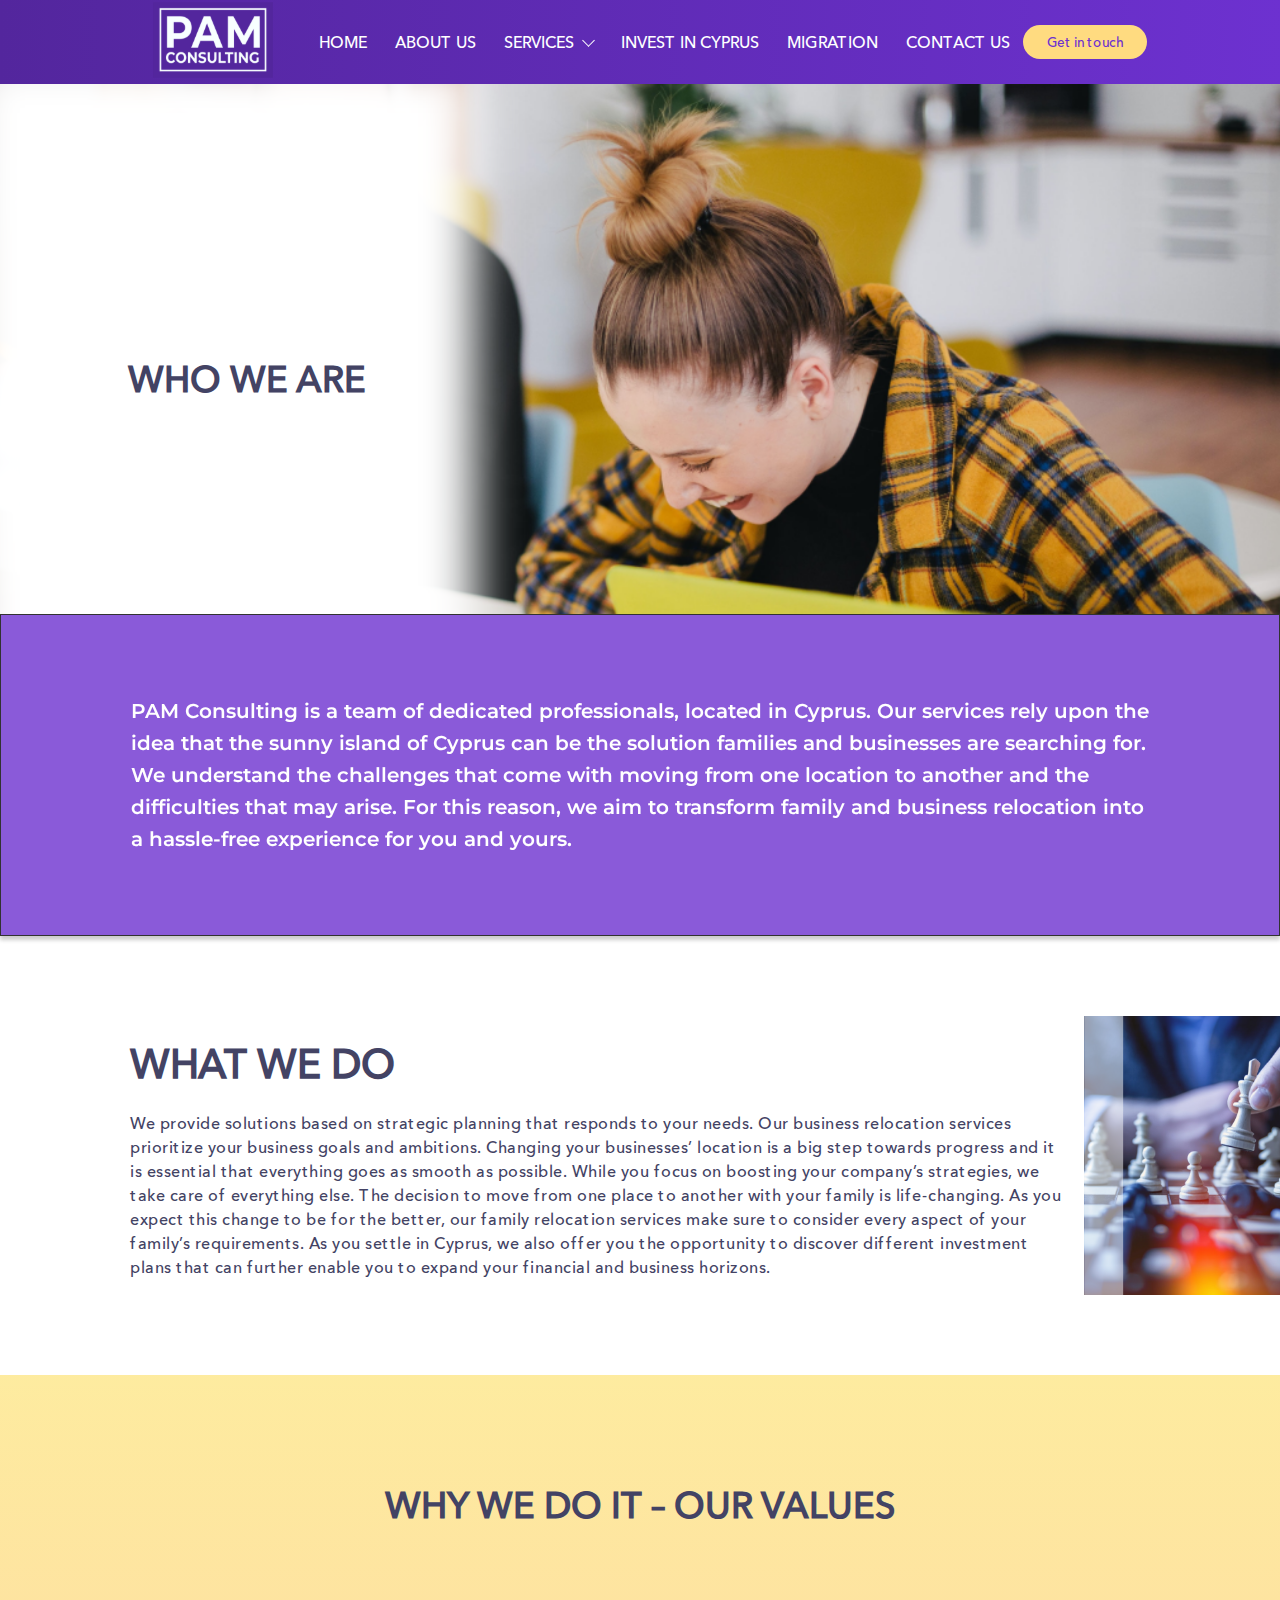
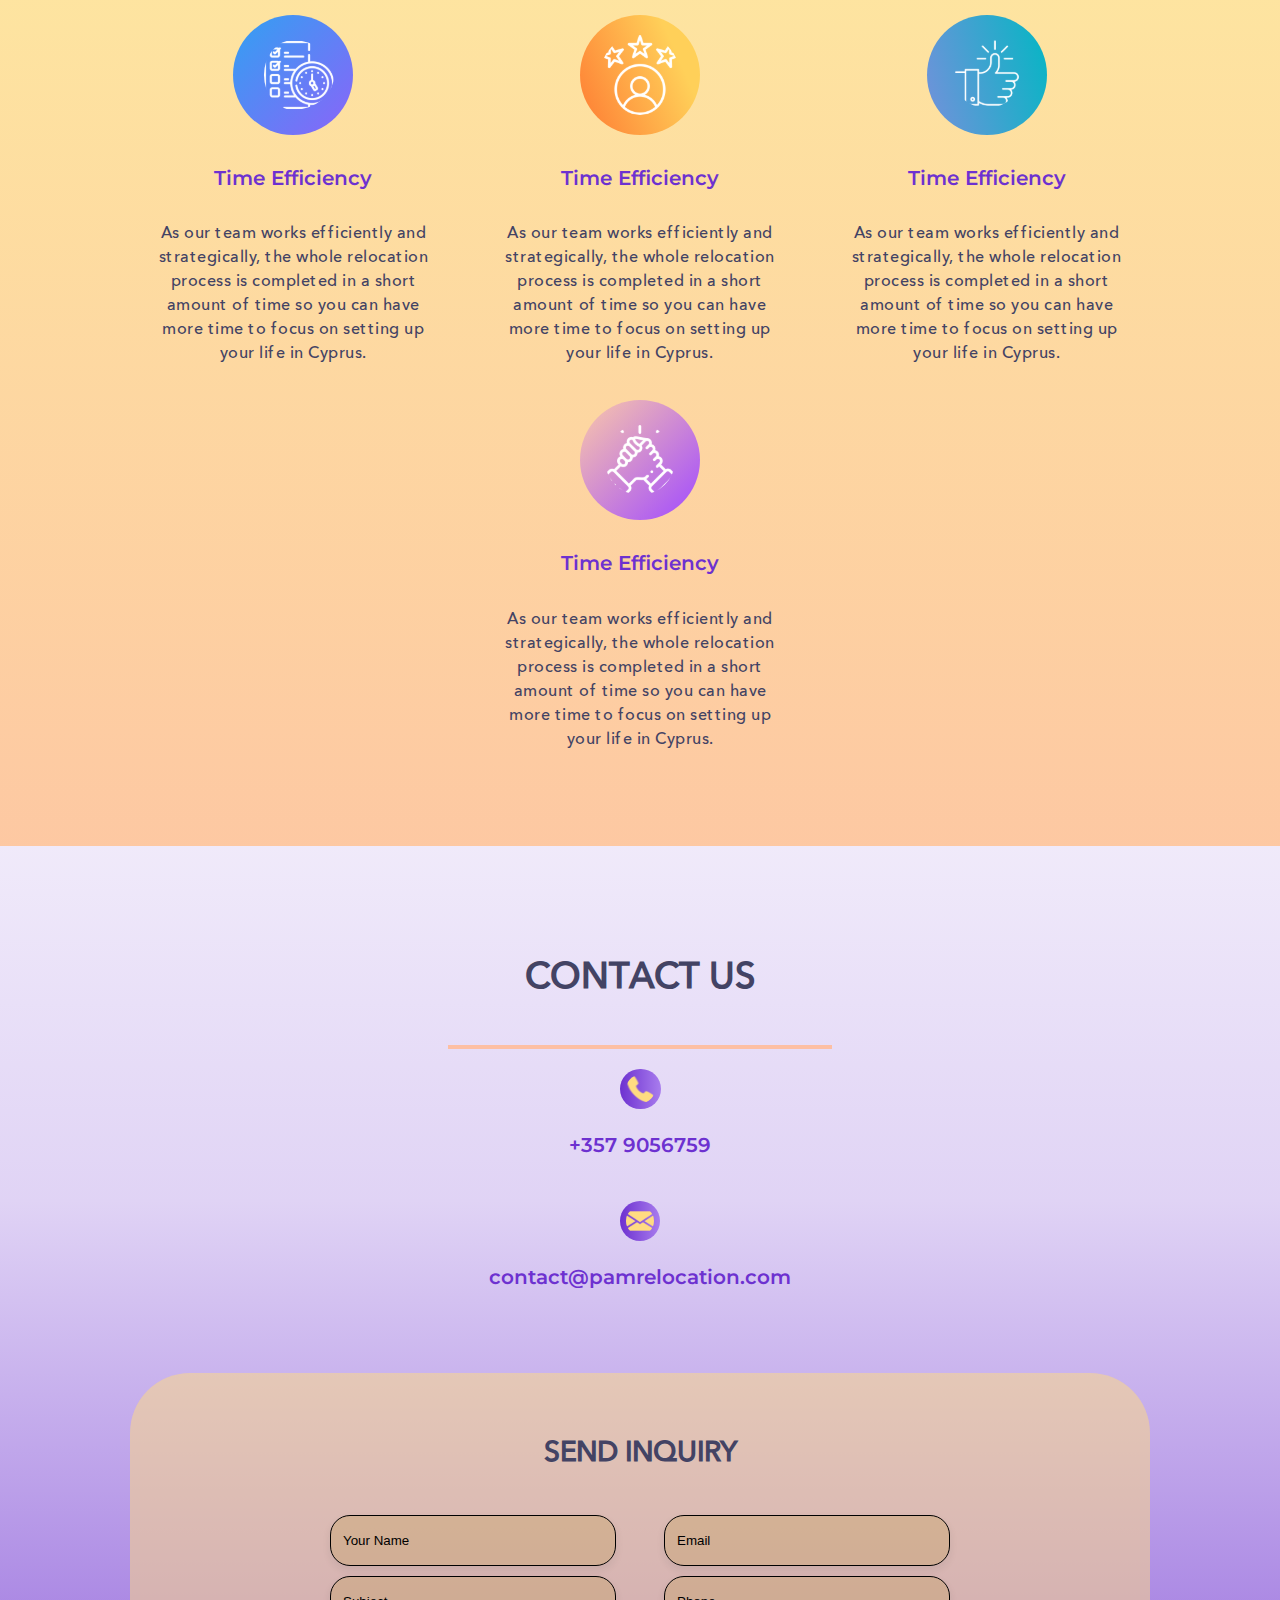
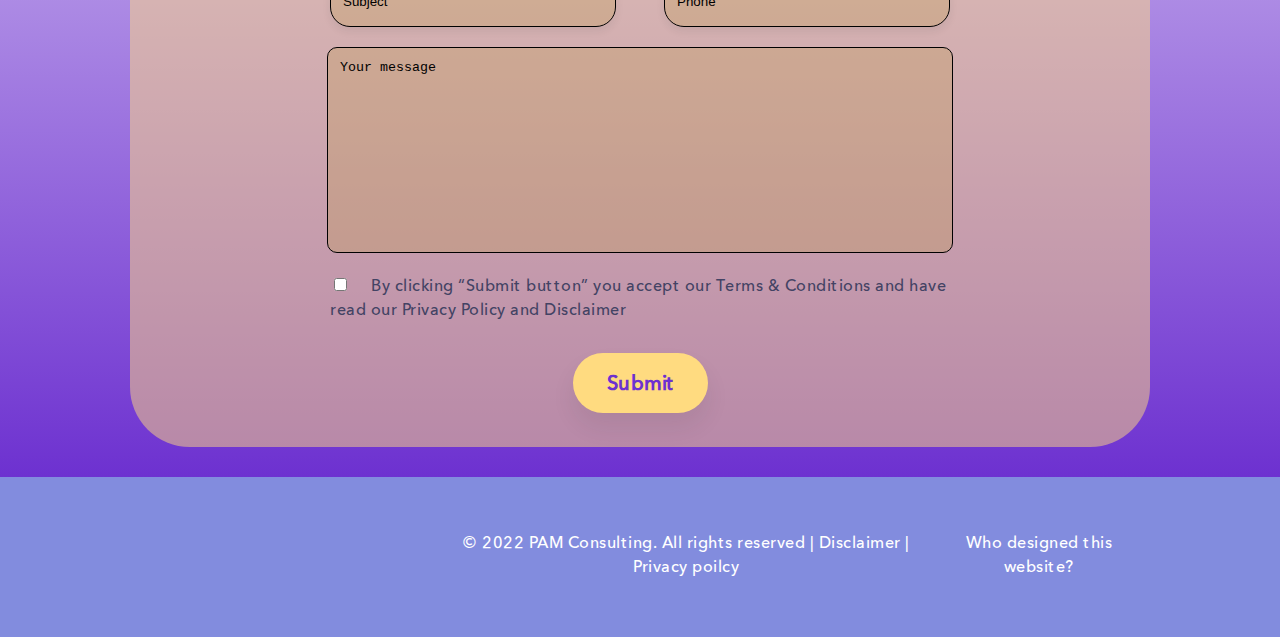
==== commit ad9b001c: "fixed_form" ====
--- a/about.html
+++ b/about.html
@@ -26,20 +26,20 @@
                 </div>
                 
                 <ul class="menu__list" id="menu__list">
-                    <li>home</li>
-                    <li>about us</li>
+                    <li><a href="./index.html">home</a></li>
+                    <li><a href="#">about us</a></li>
                     <li>
                         <a href="" class="menu-link">services</a>
                         <div class="triangle_down"></div>
                         <ul class="menu__sub-list">
-                            <li><a href="" class="menu__sub-link">Investments opportunities</a></li>
-                            <li><a href="" class="menu__sub-link">Business relocation</a></li>
-                            <li><a href="" class="menu__sub-link">Family relocation</a></li>
+                            <li><a href="./investment.html" class="menu__sub-link">Investments opportunities</a></li>
+                            <li><a href="./bussiness.html" class="menu__sub-link">Business relocation</a></li>
+                            <li><a href="./family_relocation.html" class="menu__sub-link">Family relocation</a></li>
                         </ul>
                     </li>
-                    <li>invest in cyprus</li>
-                    <li>migration</li>
-                    <li>contact us</li>
+                    <li><a href="./investment.html">invest in cyprus</a></li>
+                    <li><a href="./migration.html">migration</a></li>
+                    <li><a href="#contact">contact us</a></li>
                 </ul>
             </nav>
             <div class="popup" id="popup"></div>
@@ -105,7 +105,7 @@
         </div>
    </section>
 
-    <section class="contact">
+    <section id="contact" class="contact">
         <h2>Contact Us</h2>
         <div class="line"></div>
         <div class="contact__info">
@@ -119,24 +119,37 @@
             </div>
      </div>
 
-    <div class="form">
-        <form action="">
+     <div class="form">
+        <form action="#" method="get" name="form" enctype="multipart/form-data">
             <h3>send inquiry</h3>
-            <div class="form__data"> 
-                <input placeholder="Your Name" type="text">
-                <input placeholder="Email" type="text">
-                <input placeholder="Subject" type="text">
-                <input placeholder="Phone" type="text">
-                <textarea placeholder="Your message" class="email" name="email" id="" cols="30" rows="10"></textarea>
+            <div class="form__data">
+                <div class="form__name">
+                    <input class="form_name" name="name" placeholder="Your Name" type="text" required minlength="3">
+                    <span class="error error_name" aria-live="polite"></span>
+                </div>
+                <div class="form__email">
+                    <input class="form_email" name="email" placeholder="Email" type="email" required minlength="8">
+                    <span class="error error_email" aria-live="polite"></span>
+                </div>
+                <div class="form__subject">
+                    <input class="form_subject" name="subject" placeholder="Subject" type="text" required>
+                    <span class="error error_subject" aria-live="polite"></span>
+                </div>
+                <div class="form__phone">
+                    <input class="form_phone" name="phone" placeholder="Phone" type="tel" required minlength="10">
+                    <span class="error error_phone" aria-live="polite"></span>
+                </div>                    
             </div>
+            
+            <textarea placeholder="Your message" class="email" name="email" id="" cols="30" rows="10" required></textarea>
+
             <div class="privacy_policy">
                 <label for="checkbox">
                     <input id="checkbox" type="checkbox">
                     <span>By clicking “Submit button” you accept our Terms & Conditions and have read our Privacy Policy and Disclaimer</span>    
                 </label>
-                </div>
-                <button class="myBtn">Submit</button>
-            
+            </div>
+            <button type="submit" class="myBtn">Submit</button>
         </form>
     </div>
 </section>
--- a/css/about/about.css
+++ b/css/about/about.css
@@ -1,3 +1,4 @@
+@import "../style.css";
 body {
   padding: 0;
   margin: 0;
--- a/css/css_elements/form/form.css
+++ b/css/css_elements/form/form.css
@@ -65,11 +65,13 @@
       -ms-flex-pack: justify;
           justify-content: space-between;
   padding: 80px 130px;
+  padding-bottom: 30px;
   background: -webkit-gradient(linear, left top, left bottom, from(rgba(109, 49, 208, 0.1)), color-stop(28.65%, rgba(109, 49, 208, 0.21)), color-stop(53.12%, rgba(109, 49, 208, 0.475)), to(#6D31D0));
   background: linear-gradient(180deg, rgba(109, 49, 208, 0.1) 0%, rgba(109, 49, 208, 0.21) 28.65%, rgba(109, 49, 208, 0.475) 53.12%, #6D31D0 100%);
 }
 .contact .form {
-  max-width: 100%;
+  max-width: 1180px;
+  margin: 0 auto;
   margin-top: 60px;
 }
 .contact .form form {
@@ -86,14 +88,10 @@
   -webkit-box-pack: justify;
       -ms-flex-pack: justify;
           justify-content: space-between;
-  max-width: 580px;
-  background-color: rgb(255, 219, 128);
+  background-color: rgba(255, 219, 128, 0.5);
   mix-blend-mode: normal;
-  opacity: 0.5;
-  -webkit-backdrop-filter: blur(500px);
-          backdrop-filter: blur(500px);
   border-radius: 60px;
-  padding: 34px 300px;
+  padding: 20px 280px;
 }
 .contact .form form h3 {
   font-family: "AvenirNextCyr-Medium";
@@ -103,6 +101,7 @@
   line-height: 32px;
   text-transform: uppercase;
   color: #434364;
+  text-align: center;
 }
 .contact .form form .form__data {
   margin-top: 20px;
@@ -113,6 +112,11 @@
   -webkit-box-direction: normal;
       -ms-flex-direction: row;
           flex-direction: row;
+  -webkit-box-flex: 1;
+      -ms-flex-positive: 1;
+          flex-grow: 1;
+  -ms-flex-negative: 1;
+      flex-shrink: 1;
   -ms-flex-wrap: wrap;
       flex-wrap: wrap;
   -webkit-box-pack: justify;
@@ -120,7 +124,21 @@
           justify-content: space-between;
   gap: 10px;
 }
-.contact .form form .form__data .error {
+.contact .form form .form__data div {
+  display: -webkit-box;
+  display: -ms-flexbox;
+  display: flex;
+  -webkit-box-orient: vertical;
+  -webkit-box-direction: normal;
+      -ms-flex-direction: column;
+          flex-direction: column;
+}
+.contact .form form .form__data div input {
+  position: relative;
+}
+.contact .form form .form__data div .error {
+  position: absolute;
+  margin-top: 40px;
   padding: 0;
   font-size: 80%;
   color: #fff;
@@ -129,18 +147,18 @@
   -webkit-box-sizing: border-box;
           box-sizing: border-box;
 }
-.contact .form form .form__data .error.active {
+.contact .form form .form__data div .error.active {
   padding: 0.3em;
-  width: 100%;
 }
 .contact .form form .form__data input {
   background: #FFFFFF;
   -webkit-box-shadow: 0px 4px 8px rgba(28, 37, 44, 0.08);
           box-shadow: 0px 4px 8px rgba(28, 37, 44, 0.08);
   border-radius: 20px;
-  padding: 12.5px 80px 10.5px 23px;
   border: 1.5px solid #000;
   outline: none;
+  width: 280px;
+  height: 47px;
 }
 .contact .form form .form__data input::-webkit-input-placeholder {
   padding: 10px;
@@ -165,7 +183,7 @@
 .contact .form form .form__data input:invalid:required {
   background: rgba(193, 156, 81, 0.3);
 }
-.contact .form form .form__data .email {
+.contact .form form .email {
   display: -webkit-box;
   display: -ms-flexbox;
   display: flex;
@@ -175,27 +193,30 @@
   height: 200px;
   border-radius: 10px;
   border: 1.5px solid #000;
-}
-.contact .form form .form__data .email:invalid:required {
+  resize: none;
+  width: 100%;
+  margin-top: 20px;
+}
+.contact .form form .email:invalid:required {
   background: rgba(193, 156, 81, 0.3);
 }
-.contact .form form .form__data .email::-webkit-input-placeholder {
-  padding: 10px;
-  color: #000;
-}
-.contact .form form .form__data .email::-moz-placeholder {
-  padding: 10px;
-  color: #000;
-}
-.contact .form form .form__data .email:-ms-input-placeholder {
-  padding: 10px;
-  color: #000;
-}
-.contact .form form .form__data .email::-ms-input-placeholder {
-  padding: 10px;
-  color: #000;
-}
-.contact .form form .form__data .email::placeholder {
+.contact .form form .email::-webkit-input-placeholder {
+  padding: 10px;
+  color: #000;
+}
+.contact .form form .email::-moz-placeholder {
+  padding: 10px;
+  color: #000;
+}
+.contact .form form .email:-ms-input-placeholder {
+  padding: 10px;
+  color: #000;
+}
+.contact .form form .email::-ms-input-placeholder {
+  padding: 10px;
+  color: #000;
+}
+.contact .form form .email::placeholder {
   padding: 10px;
   color: #000;
 }
@@ -293,12 +314,17 @@
   margin-top: 20px;
 }
 
-@media (max-width: 1434px) {
+@media (max-width: 1407px) {
   .contact .form form {
-    padding: 34px 73px;
-  }
-}
-@media (max-width: 1000px) {
+    padding: 34px 200px;
+  }
+}
+@media (max-width: 1261px) {
+  .contact .form form {
+    padding: 34px 152px;
+  }
+}
+@media (max-width: 1151px) {
   .contact .form form {
     padding: 16px 60px;
   }
@@ -307,20 +333,27 @@
     margin: 35% auto;
   }
 }
-@media (max-width: 920px) {
+@media (max-width: 1000px) {
+  .contact .form {
+    max-width: 600px;
+  }
+  .contact .form form .form__data > div > input {
+    width: 224px;
+  }
+}
+@media (max-width: 852px) {
+  .contact .form form .form__data > div > input {
+    width: 200px;
+    height: 35px;
+  }
+}
+@media (max-width: 806px) {
   .contact .form form {
-    padding: 16px 41px;
-  }
-  .contact .form form .form__data input {
-    padding: 12.5px 63px 10.5px 23px;
-  }
-}
-@media (max-width: 768px) {
-  .contact .form {
-    max-width: 100%;
-    margin-top: 60px;
-  }
-  .contact .form form {
+    padding: 16px 40px;
+  }
+}
+@media (max-width: 767px) {
+  .contact .form form .form__data {
     display: -webkit-box;
     display: -ms-flexbox;
     display: flex;
@@ -328,27 +361,14 @@
     -webkit-box-direction: normal;
         -ms-flex-direction: column;
             flex-direction: column;
-    -webkit-box-align: center;
-        -ms-flex-align: center;
-            align-items: center;
-    -webkit-box-pack: justify;
-        -ms-flex-pack: justify;
-            justify-content: space-between;
-    max-width: 580px;
-    padding: 9px 14px;
-  }
-  .contact .form form .form__data input {
-    padding: 12.5px 30px 10.5px 23px;
-    -webkit-box-flex: 1;
-        -ms-flex-positive: 1;
-            flex-grow: 1;
-  }
-}
-@media (max-width: 480px) {
+    width: 100%;
+  }
+  .contact .form form .form__data div > input {
+    width: 100%;
+  }
+}
+@media (max-width: 566px) {
   .contact {
-    padding: 80px 40px;
-  }
-  .contact .form form .form__data input {
-    width: 100%;
+    padding: 80px 10px;
   }
 }--- a/css/css_elements/menu/menu.css
+++ b/css/css_elements/menu/menu.css
@@ -35,7 +35,6 @@
 }
 header .menu nav > ul li {
   list-style-type: none;
-  color: #ffffff;
   text-transform: uppercase;
   display: -webkit-box;
   display: -ms-flexbox;
@@ -46,6 +45,10 @@
 }
 header .menu nav > ul li img {
   margin-left: 5px;
+}
+header .menu nav > ul li a {
+  text-decoration: none;
+  color: #ffffff;
 }
 header .menu button {
   background: #FFDB80;
@@ -119,6 +122,9 @@
   -webkit-box-pack: justify;
       -ms-flex-pack: justify;
           justify-content: space-between;
+}
+header .menu .menu__list > li:hover .menu__sub-list li > a {
+  color: #53269D;
 }
 header .menu .menu__sub-list {
   position: absolute;
@@ -156,7 +162,7 @@
     margin-right: 20px;
   }
 }
-@media (max-width: 1020px) {
+@media (max-width: 1066px) {
   header .menu nav > ul > li {
     font-size: 14px;
   }
@@ -274,7 +280,7 @@
 
   .menu .popup {
     position: fixed;
-    top: 75px;
+    top: 83px;
     left: -100%;
     width: 100%;
     height: 100%;
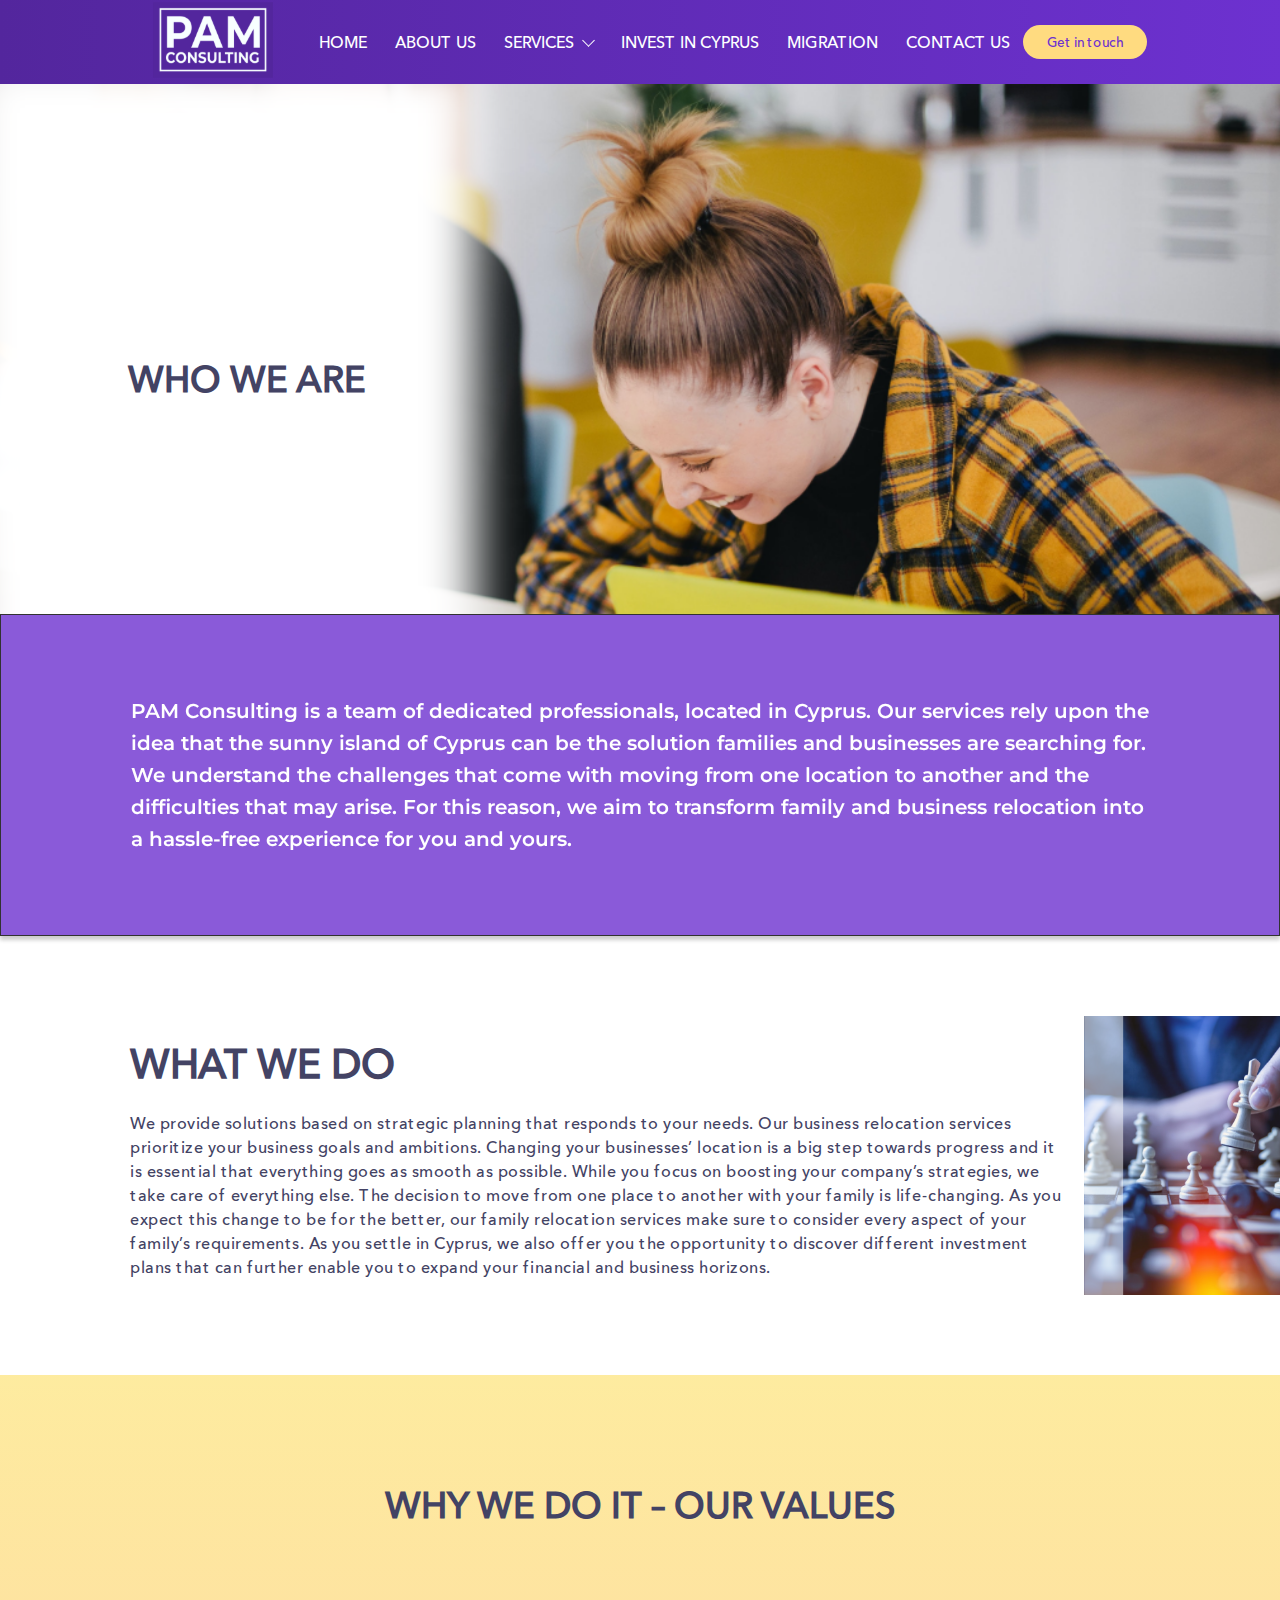
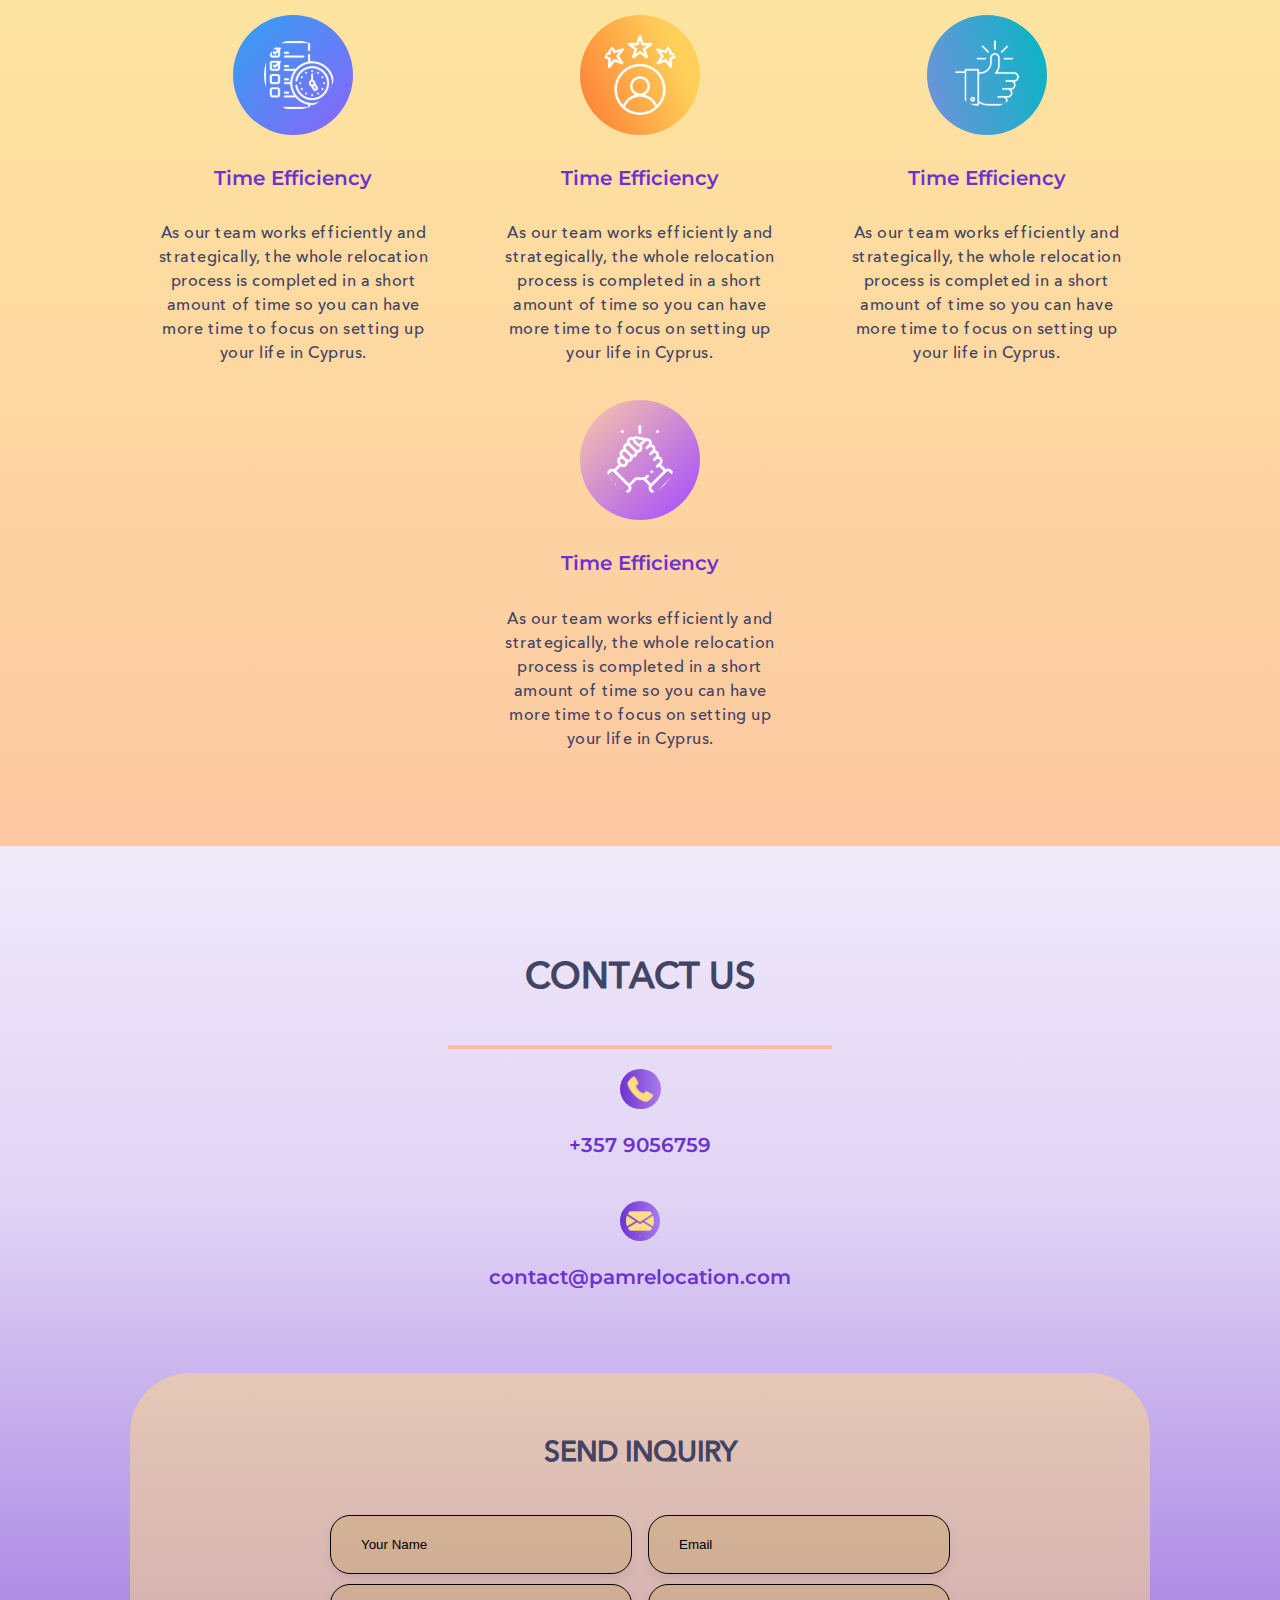
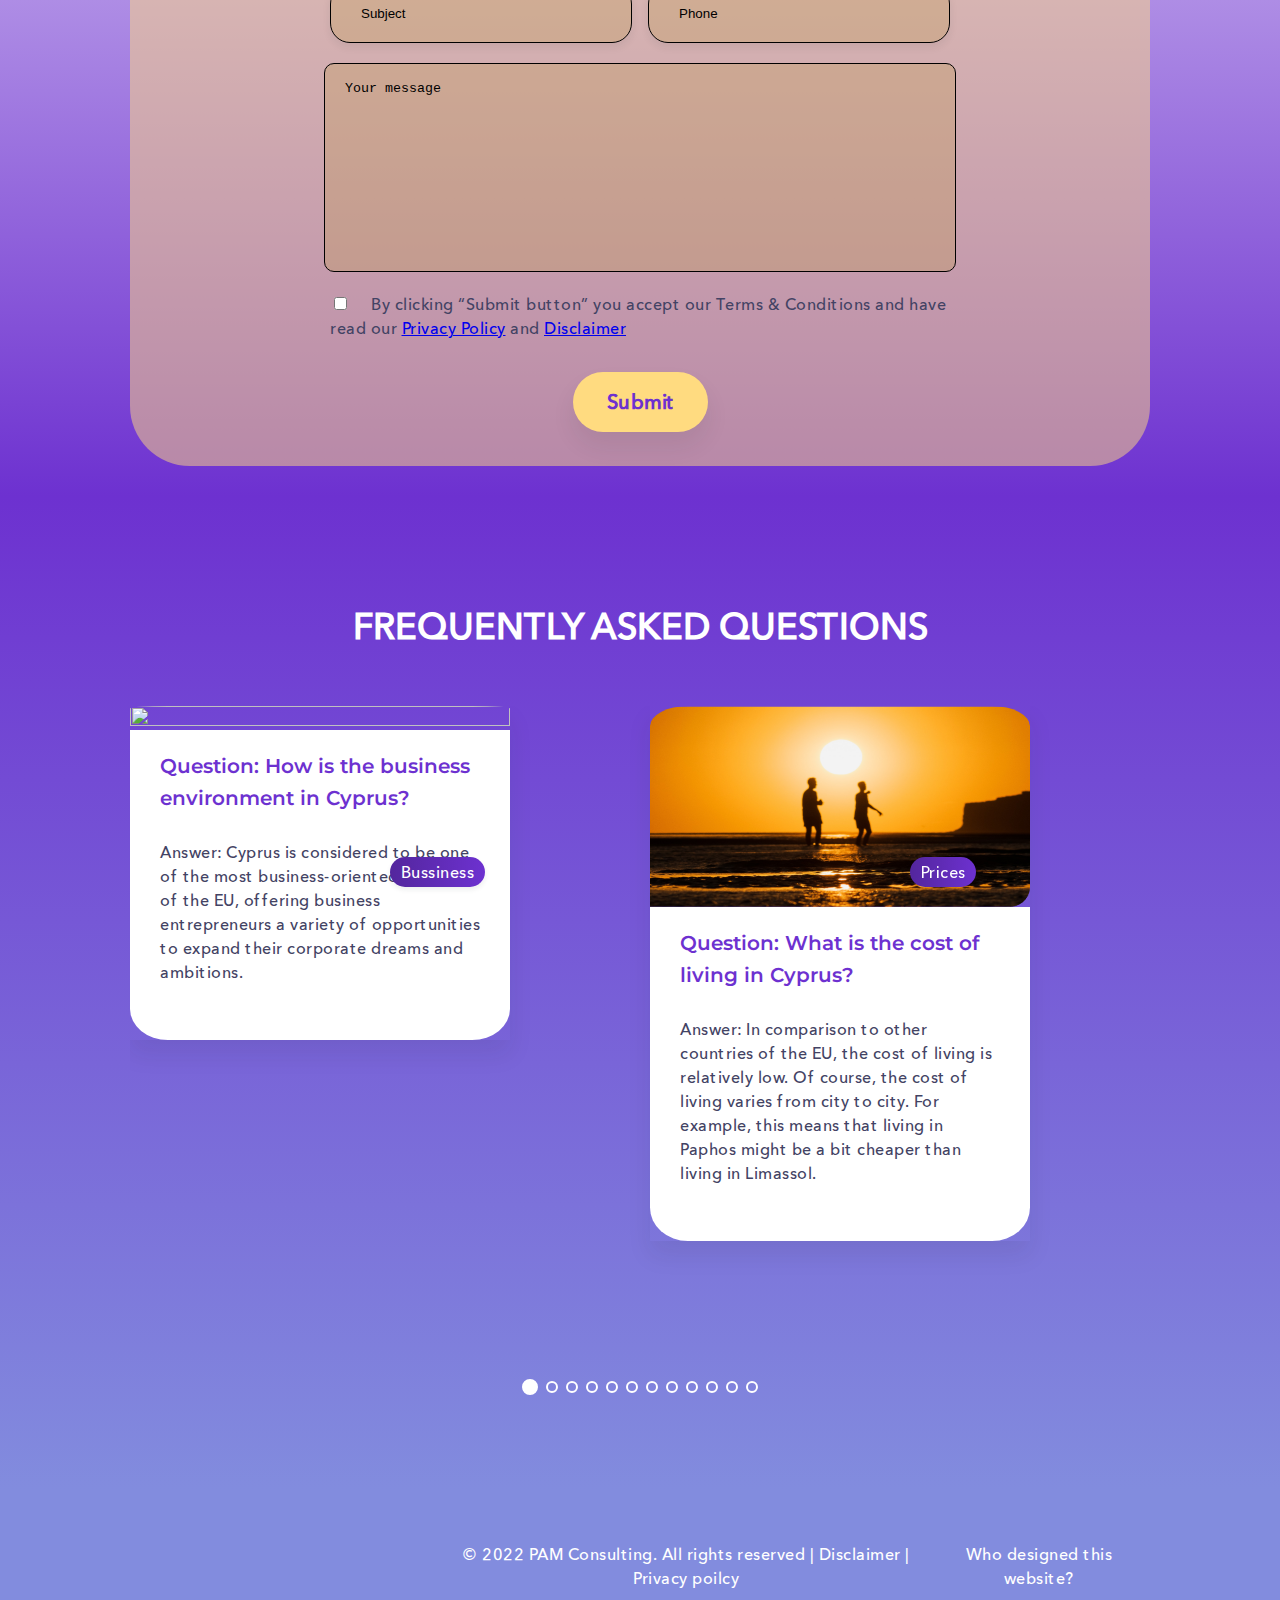
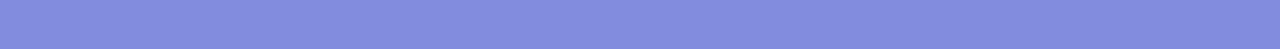
==== commit 987c3d83: "fixed_styles, added_sliders" ====
--- a/about.html
+++ b/about.html
@@ -7,14 +7,15 @@
     <title>About</title>
     <link rel="stylesheet" href="css/about/about.css">
     <link rel="stylesheet" href="css/adaptive/adaptive_about.css">
-    <link rel="stylesheet" href="css/css_elements/form/form.css">
-    <link rel="stylesheet" href="css/css_elements/menu/menu.css">
-    <link rel="stylesheet" href="css/css_elements/footer/footer.css">
+
+    <link rel="stylesheet" href="https://cdn.jsdelivr.net/npm/swiper@8/swiper-bundle.min.css"/>
 </head>
 <body>
     <header>
         <div class="menu">
-            <div class="logo"><img src="./img/header/logo.svg" alt="logo"></div>
+            <div class="logo">
+                <a href="#we_are"><img src="./img/header/logo.svg" alt="logo"></a>
+            </div>
         
             <nav>
                 <div class="hamb">
@@ -39,7 +40,7 @@
                     </li>
                     <li><a href="./investment.html">invest in cyprus</a></li>
                     <li><a href="./migration.html">migration</a></li>
-                    <li><a href="#contact">contact us</a></li>
+                    <li><a class="link_contact" data-goto=".contact" href="#">contact us</a></li>
                 </ul>
             </nav>
             <div class="popup" id="popup"></div>
@@ -50,7 +51,7 @@
     </header>
 
 
-   <div class="we_are">
+   <div id="we_are" class="we_are">
     <p>who we are</p>
    </div>
    <div class="we_are_describing">
@@ -146,7 +147,7 @@
             <div class="privacy_policy">
                 <label for="checkbox">
                     <input id="checkbox" type="checkbox">
-                    <span>By clicking “Submit button” you accept our Terms & Conditions and have read our Privacy Policy and Disclaimer</span>    
+                    <span>By clicking “Submit button” you accept our Terms & Conditions and have read our <a href="./policy.html">Privacy Policy</a> and <a href="./disclamer.html">Disclaimer</a></span>    
                 </label>
             </div>
             <button type="submit" class="myBtn">Submit</button>
@@ -161,6 +162,147 @@
     </div>
 </div>
 
+
+<section class="question">
+    <h2>Frequently Asked Questions</h2>
+    <div class="swiper swiper2">
+        <div class="swiper-wrapper">
+          <div class="swiper-slide">
+            <div class="content">
+                <img src="./img/main/questions/q&a_slider_card1_image.svg" alt="">
+                <button>Bussiness</button>
+                <div class="content_describing">
+                    <h4>Question: How is the business environment in Cyprus?</h4>
+                    <p>Answer: Cyprus is considered to be one of the most business-oriented countries of the EU, offering business entrepreneurs a variety of opportunities to expand their corporate dreams and ambitions.   
+                </div>
+            </div>
+          </div>
+          <div class="swiper-slide">
+            <div class="content">
+                <img src="./img/main/questions/q&a_slider_card1_image.png" alt="">
+                <button>Prices</button>
+                <div class="content_describing">
+                    <h4>Question: What is the cost of living in Cyprus?</h4>
+                    <p>Answer: In comparison to other countries of the EU, the cost of living is relatively low. Of course, the cost of living varies from city to city. For example, this means that living in Paphos might be a bit cheaper than living in Limassol. </p>
+                </div>
+            </div>
+          </div>
+          <div class="swiper-slide">
+            <div class="content">
+                <img src="./img/main/questions/q&a_slider_card1_image.png" alt="">
+                <button>Migration</button>
+                <div class="content_describing">
+                    <h4>Question: What are the best cities in Cyprus for expats?</h4>
+                    <p>Answer: As Cyprus is among the most attractive destinations for people from different parts of the globe, large and thriving expat communities can be found in Paphos, Limassol, Larnaca, Nicosia.</p>
+                </div>
+            </div>
+          </div>
+          <div class="swiper-slide">
+            <div class="content">
+                <img src="./img/main/questions/q&a_slider_card1_image.png" alt="">
+                <button>Taxes</button>
+                <div class="content_describing">
+                    <h4>Question: What is the Tax system like in Cyprus?</h4>
+                    <p>Answer: With one of the lowest corporate tax rates (12.5%) in the European Union, the tax system is attractive to foreign investors. Neither succession taxes nor gains from the disposal of securities are subject to tax.</p>
+                </div>
+            </div>
+          </div>
+          <div class="swiper-slide">
+            <div class="content">
+                <img src="./img/main/questions/q&a_slider_card1_image.png" alt="">
+                <button>Investment</button>
+                <div class="content_describing">
+                    <h4>How long does it take to buy a property in Cyprus?</h4>
+                    <p>Answer: The whole procedure for pur-chasing property in Cyprus should only take about 1-3 months. Of course, each situation is different and this timeframe may vary from one individual to another. Our relocation services aim to simplify this process by providing guidance and assistance from start to finish. </p>
+                </div>
+            </div>
+          </div>
+          <div class="swiper-slide">
+            <div class="content">
+                <img src="./img/main/questions/q&a_slider_card1_image.png" alt="">
+                <button>Migration</button>
+                <div class="content_describing">
+                    <h4>Question: How long does it take to become a permanent resident in Cyprus?</h4>
+                    <p>Answer: While a residency card can be obtained within two months through the fast-track process, a permanent resident of Cyprus can apply for Cyprus Citizenship after completing 5 years (1825 days) of legal stay in Cyprus, according to the naturalization scheme based on years of residence (M127). Once acquired, permanent residency in Cyprus is valid for life. </p>
+                </div>
+            </div>
+          </div>
+          <div class="swiper-slide">
+            <div class="content">
+                <img src="./img/main/questions/q&a_slider_card1_image.png" alt="">
+                <button>Family Relocation</button>
+                <div class="content_describing">
+                    <h4>Question: Is Cyprus a good country to live with a family?</h4>
+                    <p>Answer: Cyprus is a perfect location for every type of family looking for a place to settle with their children. The stunning weather combined with great education programs, excellent healthcare system, and the ability to live in one of the safest countries in the world makes Cyprus a top choice among thousands every year.</p>
+                </div>
+            </div>
+          </div>
+          <div class="swiper-slide">
+            <div class="content">
+                <img src="./img/main/questions/q&a_slider_card1_image.png" alt="">
+                <button>Invest in Cyprus</button>
+                <div class="content_describing">
+                    <h4>Question: Does PAM Consulting offer any Investment Plans?</h4>
+                    <p>Answer: Of course! Our services include the provision of a variety of investment opportunities you can choose from, depending on your needs and economic outlook.</p>
+                </div>
+            </div>
+          </div>
+          <div class="swiper-slide">
+            <div class="content">
+                <img src="./img/main/questions/q&a_slider_card1_image.png" alt="">
+                <button>Bussiness</button>
+                <div class="content_describing">
+                    <h4>Question: Is Cyprus a member of the European Union (EU)?</h4>
+                    <p>Answer: Yes, Cyprus has been a member of the EU since 2004. </p>
+                </div>
+            </div>
+          </div>
+          <div class="swiper-slide">
+            <div class="content">
+                <img src="./img/main/questions/q&a_slider_card1_image.png" alt="">
+                <button>Migration</button>
+                <div class="content_describing">
+                    <h4>Question: Is Cyprus a member of the European Union (EU)?</h4>
+                    <p>Answer: Yes, Cyprus has been a member of the EU since 2004. </p>
+                </div>
+            </div>
+          </div>
+          <div class="swiper-slide">
+            <div class="content">
+                <img src="./img/main/questions/q&a_slider_card1_image.png" alt="">
+                <button>Family Relocation</button>
+                <div class="content_describing">
+                    <h4>Question: Am I eligible to receive public healthcare 
+                        if I am a permanent resident 
+                        of Cyprus?
+                        </h4>
+                    <p>Answer: Yes, you are. In accordance with National Legislation, Cyprus citizens with permanent residency rights and those whose ordinary residence is in an area controlled by the Cyprus Government are entitled to healthcare services under GHS.</p>
+                </div>
+            </div>
+          </div>
+          <div class="swiper-slide">
+            <div class="content">
+                <img src="./img/main/questions/q&a_slider_card1_image.png" alt=""><button>Migration</button>
+                <div class="content_describing">
+                    <h4>Question: Do my children have the option of attending a private or public school in Cyprus if I have a permanent residency?</h4>
+                    <p>Answer: Yes. Public schools are free, while private educational institutions have tuition.</p>
+                </div>
+            </div>
+          </div>
+          <div class="swiper-slide">
+            <div class="content">
+                <img src="./img/main/questions/q&a_slider_card1_image.png" alt=""><button>Bussiness</button>
+                <div class="content_describing">
+                    <h4>Question: How can I contact PAM Consulting?</h4>
+                    <p>Answer: You can contact our team by simply visiting the “Contact Us” page, where you can find out contact details (email, telephone number) or fill in a form so we can get back to you as soon as possible. </p>
+                </div>
+            </div>
+          </div>
+        </div>
+        <div class="swiper-pagination"></div>
+      </div>
+</section>
+
 <footer>
     <div class="footer_info">
         <p>© 2022 PAM Consulting. All rights reserved | Disclaimer | Privacy poilcy</p>
@@ -169,6 +311,7 @@
   </footer>
 
     <script src="js/script.js"></script>
-
+    <script src="https://cdn.jsdelivr.net/npm/swiper@8/swiper-bundle.min.js"></script>
+    <script src="js/slider.js"></script>
 </body>
 </html>--- a/css/about/about.css
+++ b/css/about/about.css
@@ -1,4 +1,8 @@
 @import "../style.css";
+@import "/css/css_elements/qa/qa.css";
+@import "/css/css_elements/footer/footer.css";
+@import "/css/css_elements/menu/menu.css";
+@import "/css/css_elements/form/form.css";
 body {
   padding: 0;
   margin: 0;
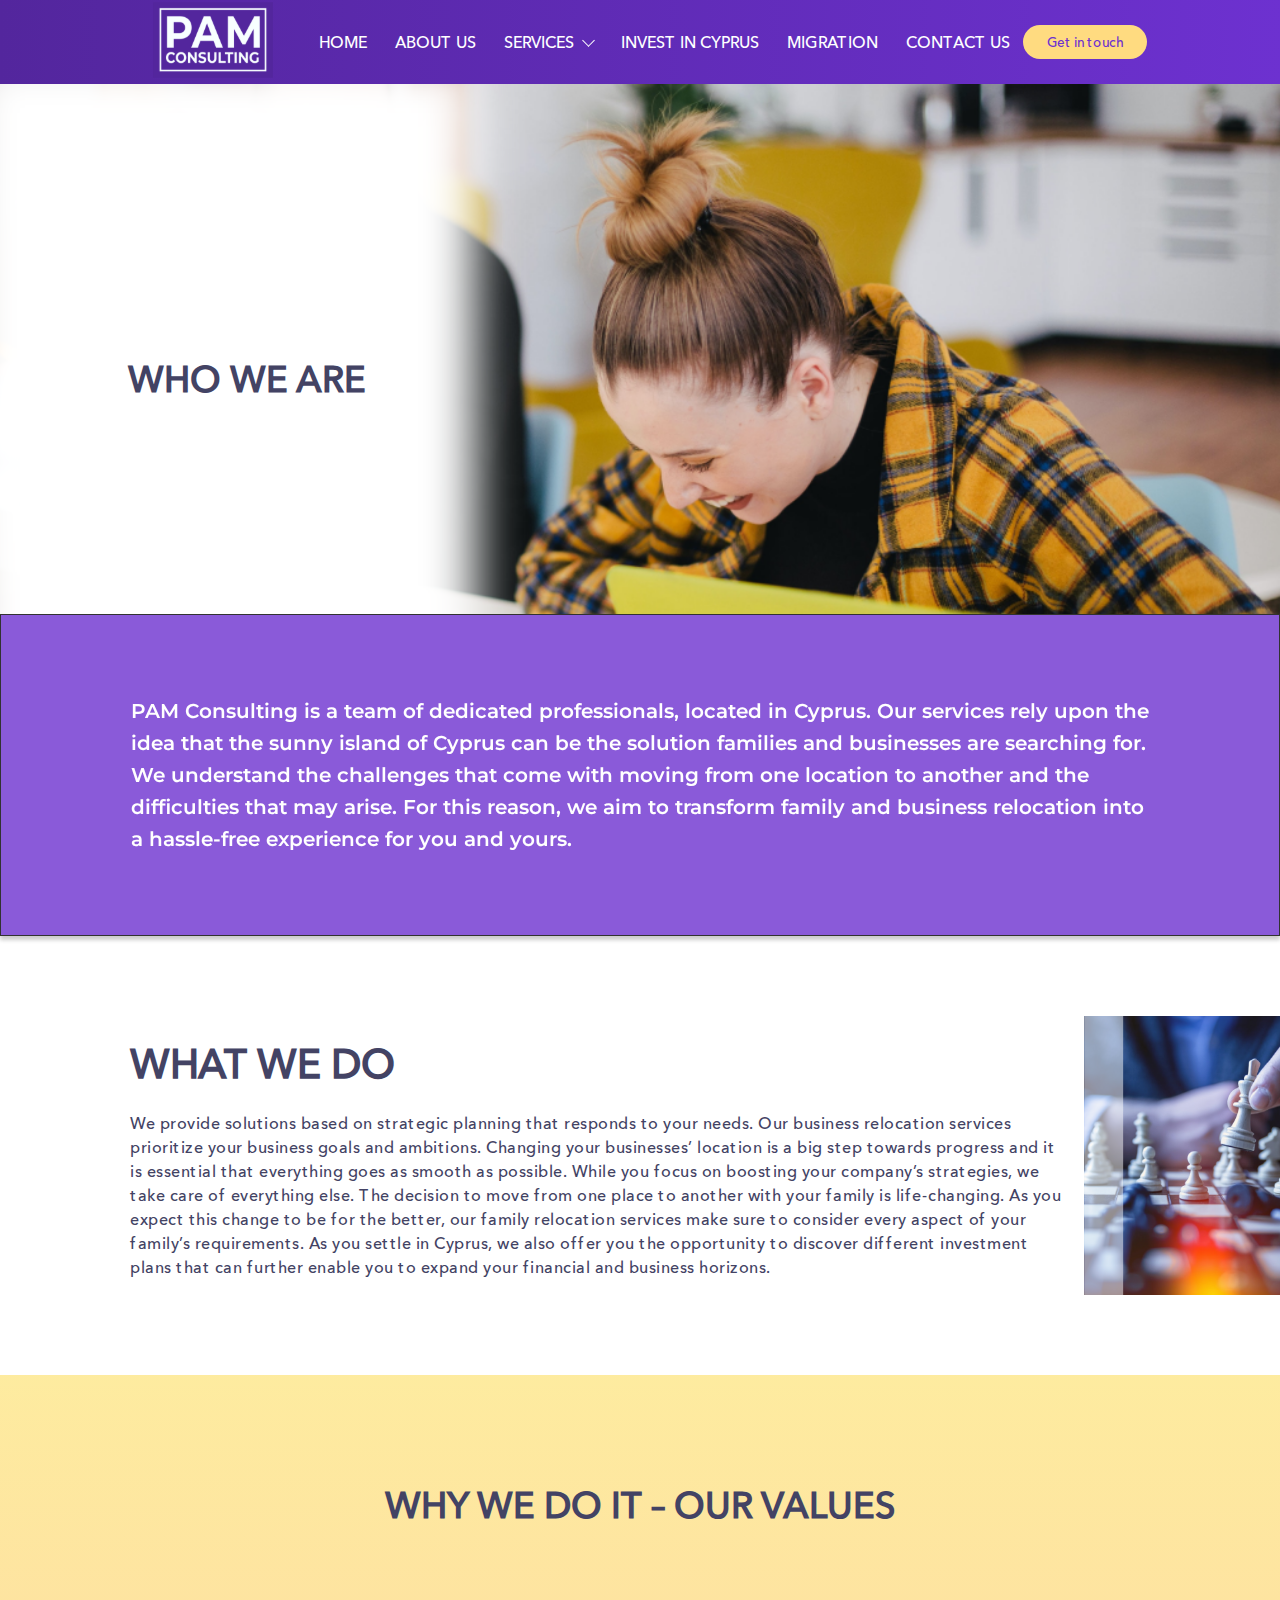
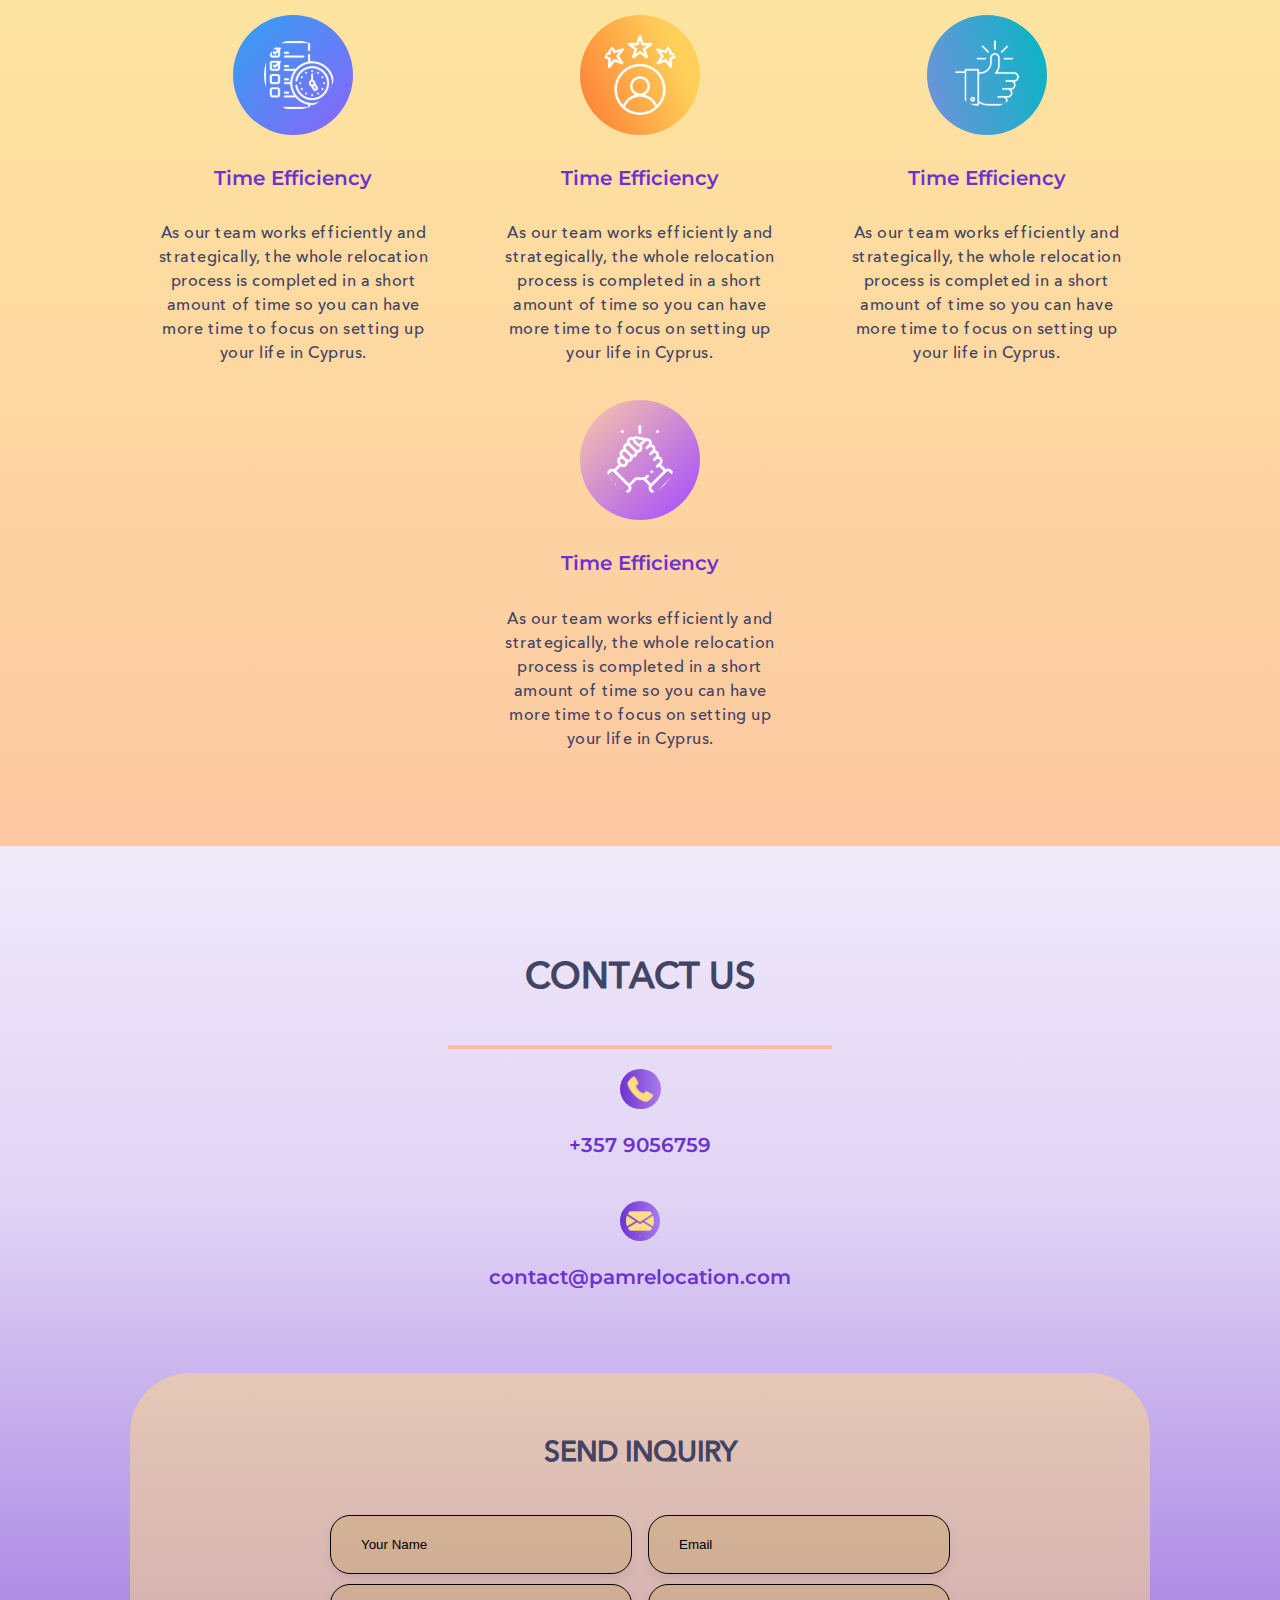
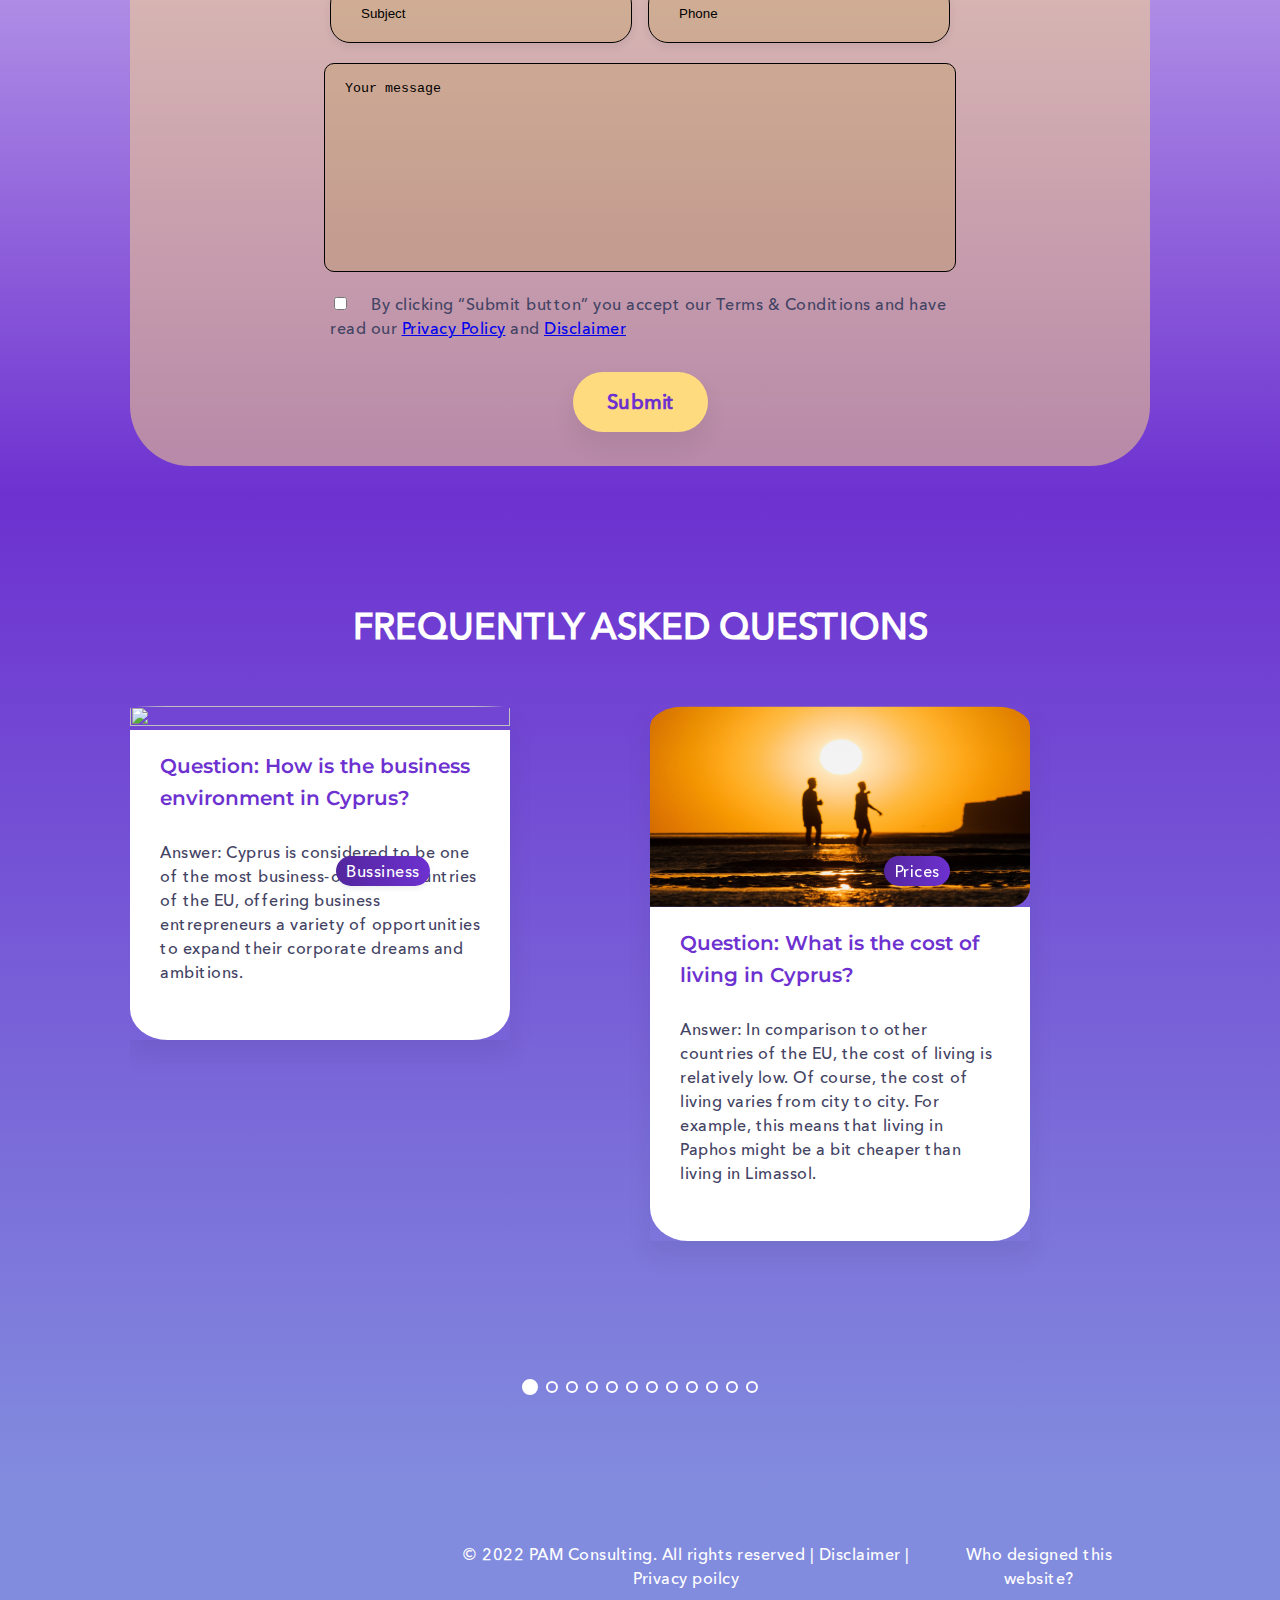
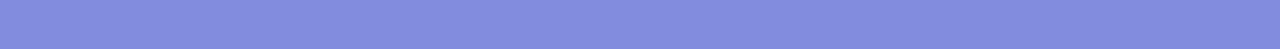
==== commit 3b407e82: "version 0.1" ====
--- a/about.html
+++ b/about.html
@@ -14,7 +14,7 @@
     <header>
         <div class="menu">
             <div class="logo">
-                <a href="#we_are"><img src="./img/header/logo.svg" alt="logo"></a>
+                <a href="./index.html"><img src="./img/header/logo.svg" alt="logo"></a>
             </div>
         
             <nav>
--- a/css/about/about.css
+++ b/css/about/about.css
@@ -1,8 +1,8 @@
 @import "../style.css";
-@import "/css/css_elements/qa/qa.css";
-@import "/css/css_elements/footer/footer.css";
-@import "/css/css_elements/menu/menu.css";
-@import "/css/css_elements/form/form.css";
+@import "../css_elements/menu/menu.css";
+@import "../css_elements/footer/footer.css";
+@import "../css_elements/form/form.css";
+@import "../css_elements/qa/qa.css";
 body {
   padding: 0;
   margin: 0;
@@ -10,7 +10,7 @@
           box-sizing: border-box;
 }
 body .we_are {
-  background: url("/img/about/offer_team_image_1.png");
+  background: url("../../img/about/offer_team_image_1.png");
   background-size: cover;
   background-repeat: no-repeat;
   background-position-x: center;
@@ -29,9 +29,7 @@
   font-weight: 600;
   font-size: 36px;
   line-height: 40px;
-  /* identical to box height, or 111% */
   text-transform: uppercase;
-  /* pam_color5 */
   color: #434364;
 }
 body .we_are::after {
